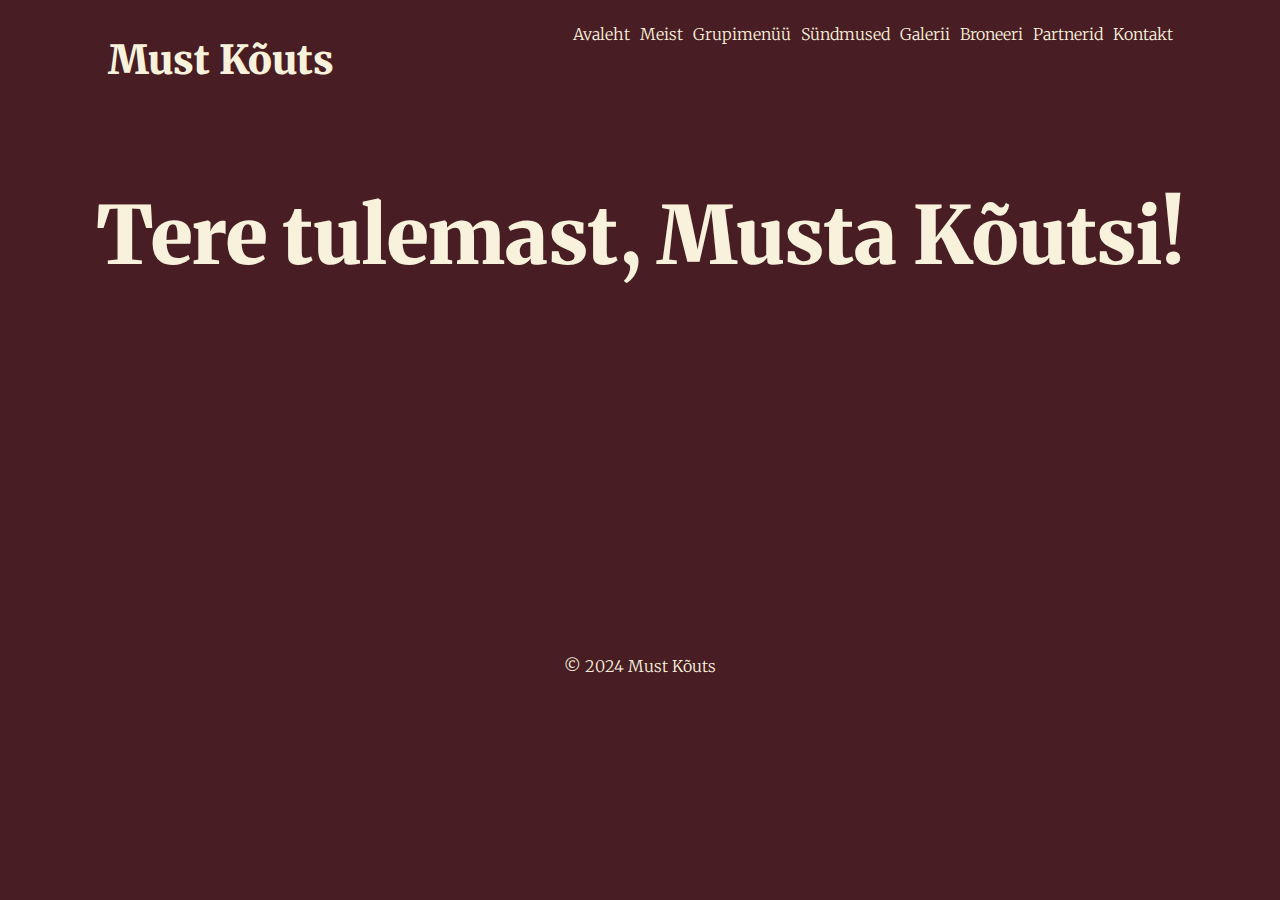
==== pages/index.html @ 2f2d77de "first commit" ====
<!DOCTYPE html>
<html lang="en">

<head>
    <meta charset="UTF-8">
    <meta name="viewport" content="width=device-width, initial-scale=1.0">
    <title>Document</title>
    <link rel="stylesheet" href="../styles/index.css"/>
</head>

<body>
    <div class="container">
        <div class="header-container">
            <h1>Must Kõuts</h1>
            <ul>
                <li><a href="#home">Avaleht</a></li>
                <li><a href="#about">Meist</a></li>
                <li><a href="#menu">Grupimenüü</a></li>
                <li><a href="#events">Sündmused</a></li>
                <li><a href="#gallery">Galerii</a></li>
                <li><a href="#reservation">Broneeri</a></li>
                <li><a href="#partners">Partnerid</a></li>
                <li><a href="#contact">Kontakt</a></li>
            </ul>
        </div>
        <section id="home">
            <div class="home-container">
                <h1>Tere tulemast, Musta Kõutsi!</h1>
                
            </div>
        </section>
        <section id="about">
            <div>

            </div>
        </section>
        <section id="menu">

        </section>
        <section id="events">

        </section>
        <section id="gallery">

        </section>
        <section id="reservation">

        </section>
        <section id="partners">

        </section>
        <section id="contact">

        </section>
        <footer>
            <p>© 2024 Must Kõuts</p>
        </footer>
    </div>
</body>

</html>
---- styles/index.css ----
@import url('https://fonts.googleapis.com/css2?family=Merriweather:ital,wght@0,300;0,400;0,700;0,900;1,300;1,400;1,700;1,900&display=swap');

body{
    background-color: #481D24;
    font-family: "Merriweather", serif;;
    font-weight: 300;
    color: #F8F2DC;
}

h1{
    font-size: 5em;
    font-weight: 900;
}

h2{
    font-size: 3em;
    font-weight: 900;
}

section{
    margin: 0 auto;
    max-width: 100%;
    padding: 20px;
}

a{
    color: #F8F2DC;
    text-decoration: none;
    transition: 0.2s;
}

footer{
    text-align: center;
    margin-top: auto;
}

a:hover{
    text-decoration: underline;
}

.header-container{
    display: flex;
    justify-content: space-around;
}

.header-container h1{
    font-size: 2.5em;
    font-weight: 900;
}

.header-container ul{
    display: flex;
    list-style-type: none;
    gap: 10px;
}


.home-container{
    display: flex;
    flex-direction: column;
    align-items: center;
}
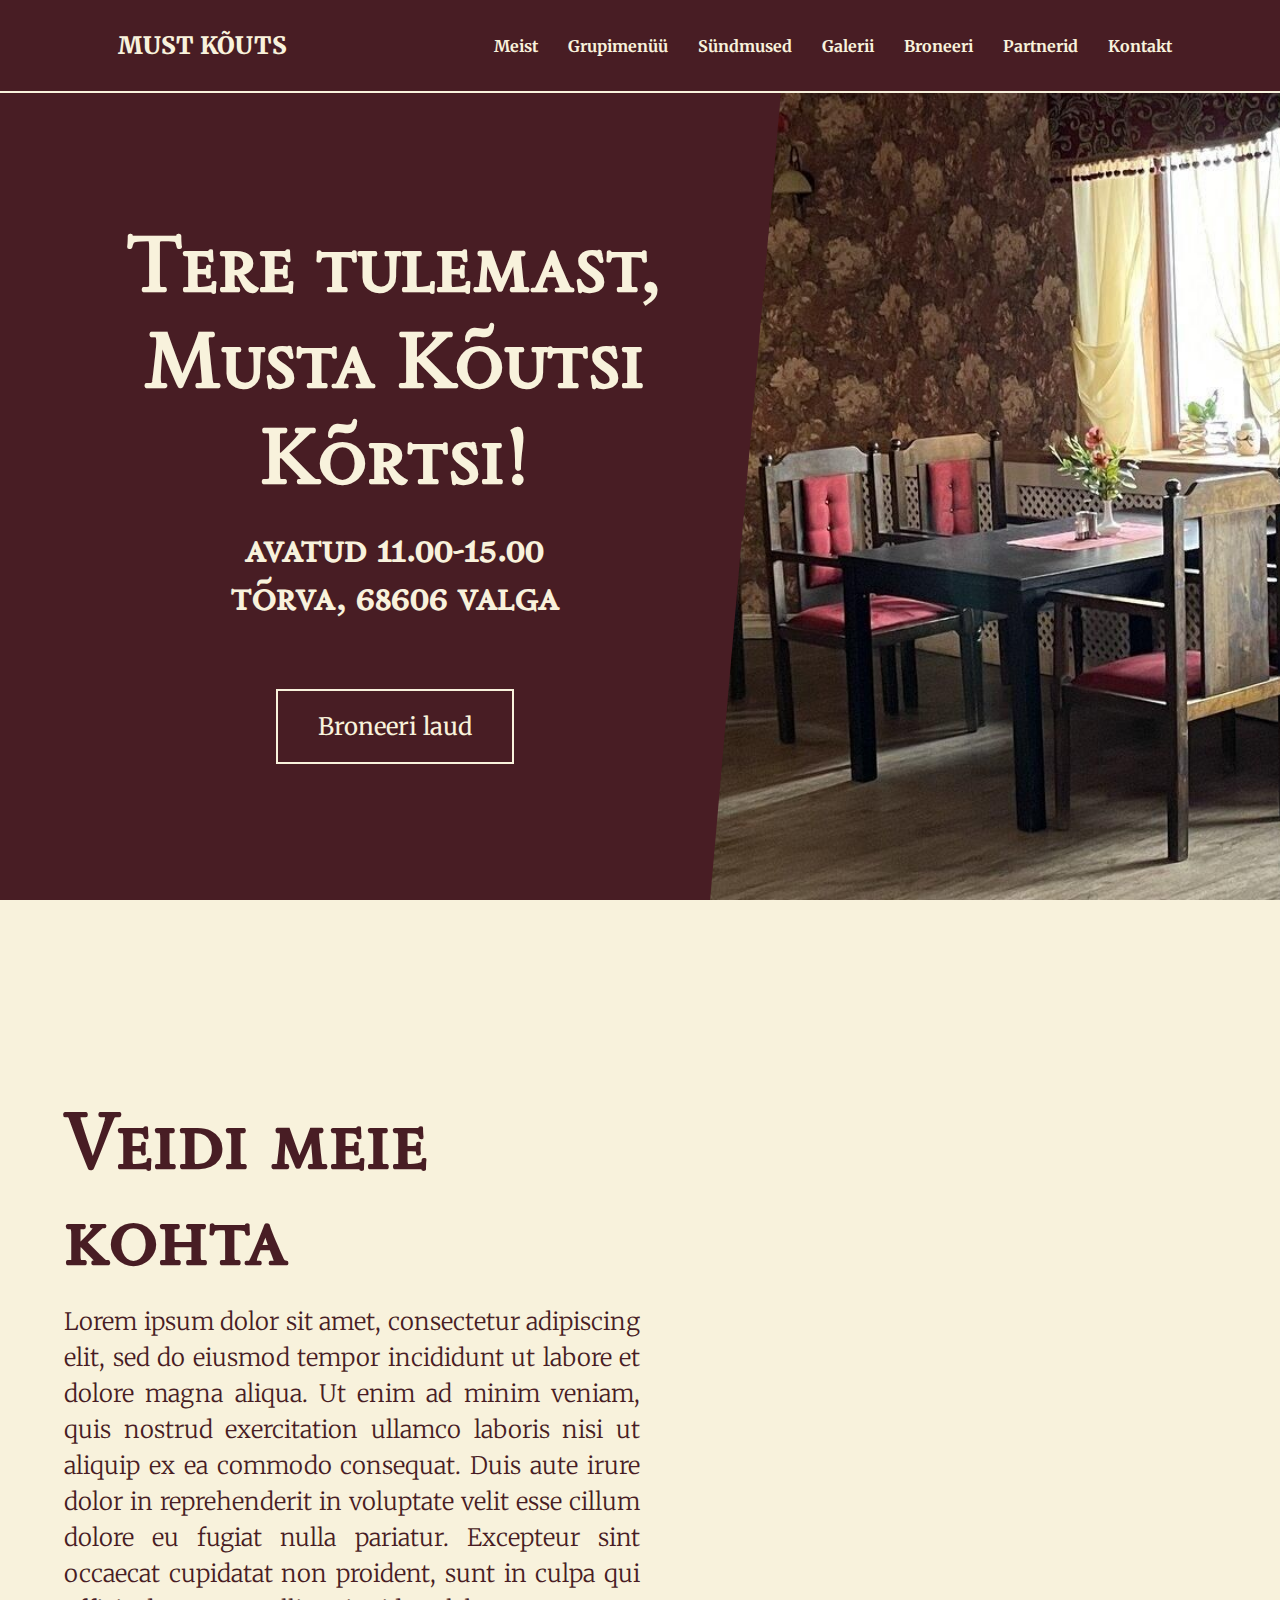
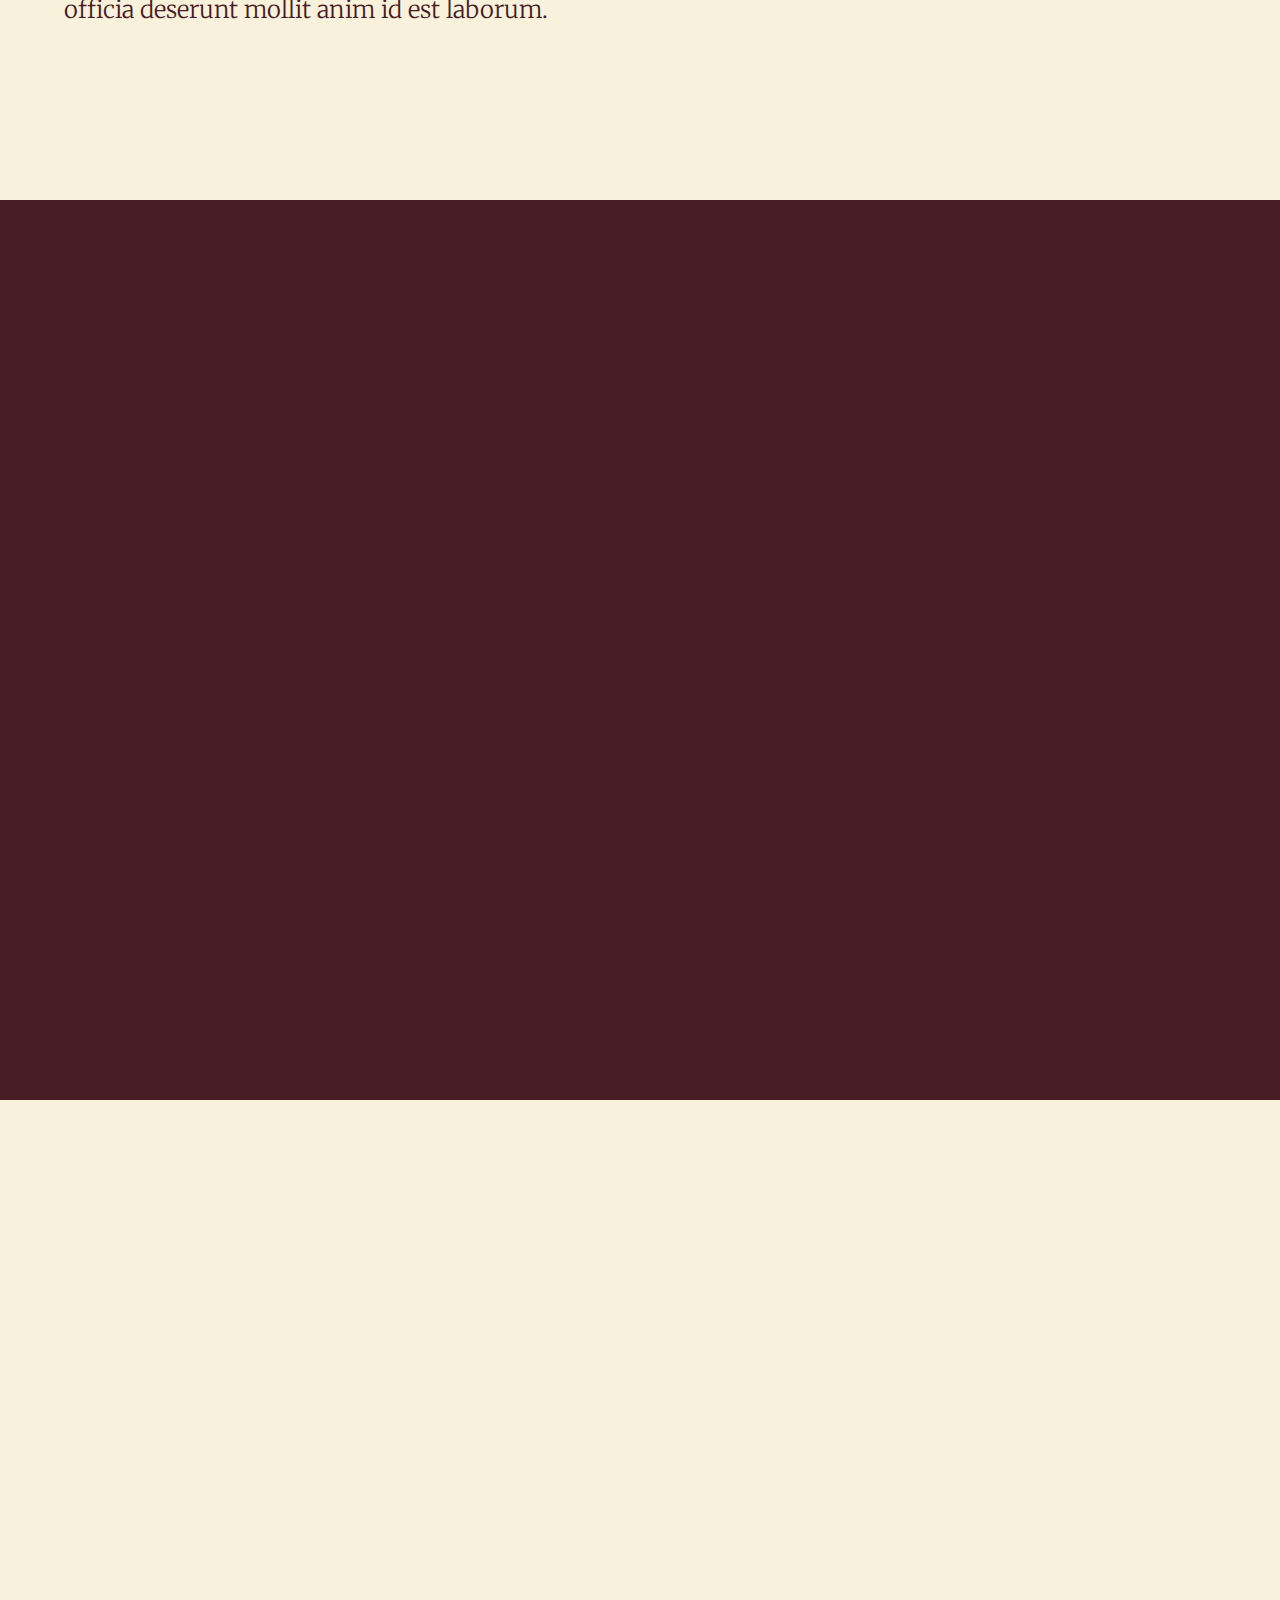
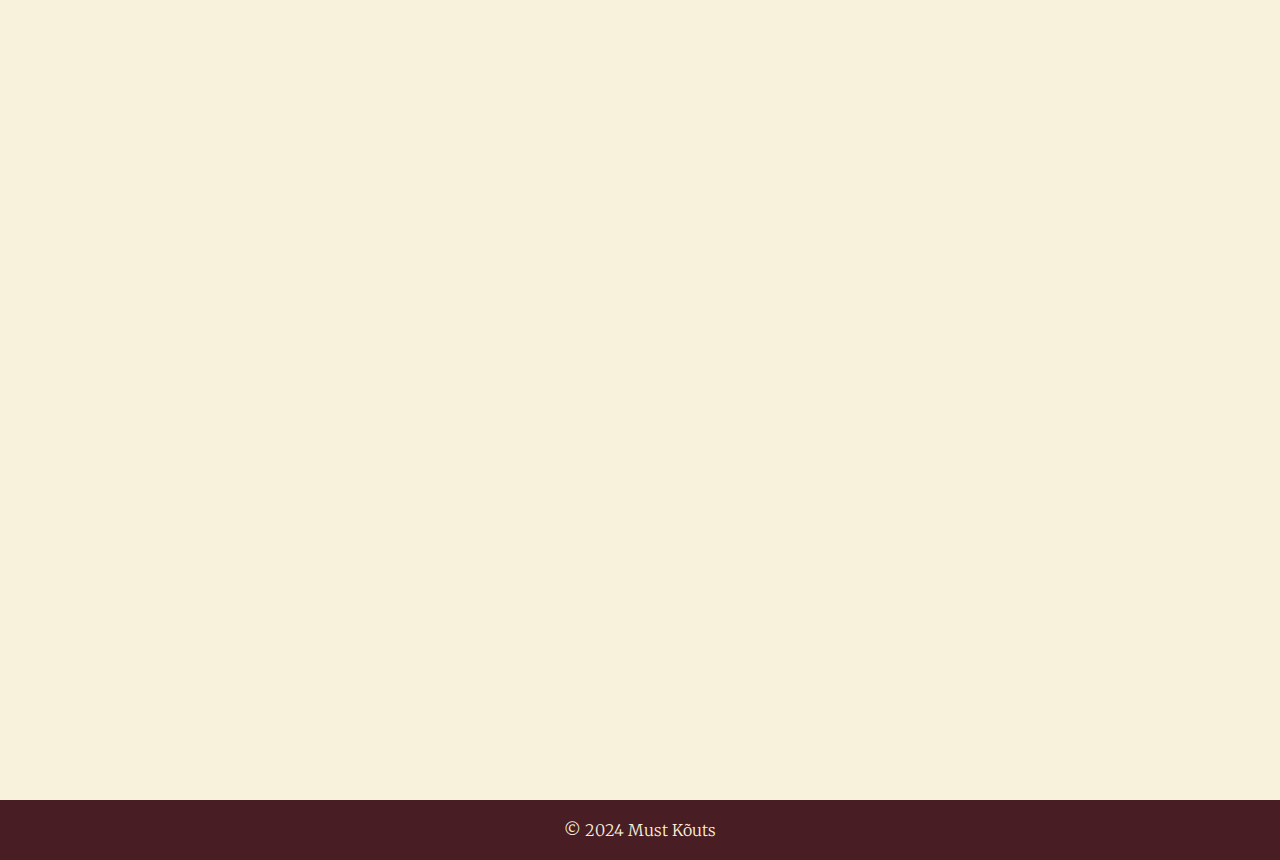
==== commit cd99b25d: "homepage and styling" ====
--- a/pages/index.html
+++ b/pages/index.html
@@ -11,46 +11,74 @@
 <body>
     <div class="container">
         <div class="header-container">
-            <h1>Must Kõuts</h1>
-            <ul>
-                <li><a href="#home">Avaleht</a></li>
-                <li><a href="#about">Meist</a></li>
-                <li><a href="#menu">Grupimenüü</a></li>
-                <li><a href="#events">Sündmused</a></li>
-                <li><a href="#gallery">Galerii</a></li>
-                <li><a href="#reservation">Broneeri</a></li>
-                <li><a href="#partners">Partnerid</a></li>
-                <li><a href="#contact">Kontakt</a></li>
-            </ul>
+            <h1>
+                <a href="#home">MUST KÕUTS</a>
+            </h1>
+            <div class="header-nav">
+                <a href="#about">Meist</a>
+                <a href="#menu">Grupimenüü</a>
+                <a href="#events">Sündmused</a>
+                <a href="#gallery">Galerii</a>
+                <a href="#reservation">Broneeri</a>
+                <a href="#partners">Partnerid</a>
+                <a href="#contact">Kontakt</a>
+            </div>
         </div>
         <section id="home">
             <div class="home-container">
-                <h1>Tere tulemast, Musta Kõutsi!</h1>
-                
+                <div class="welcome-text">
+                    <h1>Tere tulemast,</h1>
+                    <h1>Musta Kõutsi</h1>
+                    <h1>Kõrtsi!</h1>
+                    <div class="welcome-text-additional">
+                        <h3>avatud 11.00-15.00</h3>
+                        <h3>tõrva, 68606 valga</h3>
+                    </div>
+                    <div class="welcome-button">
+                        <button>
+                            <a href="#reservation">Broneeri laud</a>
+                        </button>
+                    </div>
+                </div>
             </div>
         </section>
         <section id="about">
-            <div>
+            <div class="about-container">
+                <h1>Veidi meie kohta</h1>
+                <div class="about-text"> 
+                    Lorem ipsum dolor sit amet, consectetur adipiscing elit, sed do eiusmod tempor incididunt ut labore et dolore magna aliqua. Ut enim ad minim veniam, quis nostrud exercitation ullamco laboris nisi ut aliquip ex ea commodo consequat. Duis aute irure dolor in reprehenderit in voluptate velit esse cillum dolore eu fugiat nulla pariatur. Excepteur sint occaecat cupidatat non proident, sunt in culpa qui officia deserunt mollit anim id est laborum.
+                </div>
+            </div>
+        </section>
+        <section id="menu">
+            <div class="menu-container">
 
             </div>
         </section>
-        <section id="menu">
+        <section id="events">
+            <div class="events-container">
 
-        </section>
-        <section id="events">
-
+            </div>
         </section>
         <section id="gallery">
+            <div class="gallery-container">
 
+            </div>
         </section>
         <section id="reservation">
+            <div class="reservation-container">
 
+            </div>
         </section>
         <section id="partners">
+            <div class="partners-container">
 
+            </div>
         </section>
         <section id="contact">
+            <div class="contact-container">
 
+            </div>
         </section>
         <footer>
             <p>© 2024 Must Kõuts</p>
--- a/styles/index.css
+++ b/styles/index.css
@@ -1,4 +1,16 @@
 @import url('https://fonts.googleapis.com/css2?family=Merriweather:ital,wght@0,300;0,400;0,700;0,900;1,300;1,400;1,700;1,900&display=swap');
+@import url('https://fonts.googleapis.com/css2?family=Sedan+SC&display=swap');
+
+html{
+    scroll-behavior: smooth;
+
+}
+
+*{
+    margin: 0;
+    padding: 0;
+    box-sizing: border-box;
+}
 
 body{
     background-color: #481D24;
@@ -10,53 +22,173 @@
 h1{
     font-size: 5em;
     font-weight: 900;
+    font-family: "Sedan SC", serif;
+}
+h2{
+    font-size: 3.5em;
+    font-weight: 900;
+    font-family: "Sedan SC", serif;
+}
+h3{
+    font-size: 2.5em;
+    font-weight: 900;
+    font-family: "Sedan SC", serif;
 }
 
-h2{
-    font-size: 3em;
-    font-weight: 900;
+
+section{
+    margin: 0;
+    max-width: 100%;
+    min-height: 100vh;
+    /* border: 2px solid #F8F2DC; */
 }
 
-section{
-    margin: 0 auto;
-    max-width: 100%;
-    padding: 20px;
+section:nth-child(odd){
+    background-color: #F8F2DC;
+    color: #481D24;
 }
 
 a{
     color: #F8F2DC;
     text-decoration: none;
+    font-family: "Merriweather", serif;
     transition: 0.2s;
-}
-
-footer{
-    text-align: center;
-    margin-top: auto;
 }
 
 a:hover{
     text-decoration: underline;
 }
 
+footer{
+    text-align: center;
+    margin-top: auto;
+    padding: 20px;
+}
+
 .header-container{
+    position: absolute;
     display: flex;
+    width: 100%;
+    padding: 10px;
+    background-color: #481D24;
     justify-content: space-around;
+    border-bottom: 2px solid #F8F2DC;
+    z-index: 101;
 }
 
 .header-container h1{
-    font-size: 2.5em;
+    font-size: 1.5em;
     font-weight: 900;
+    text-decoration: none;
+    padding: 20px;
 }
-
-.header-container ul{
+.header-container h1 a{
+    color: #F8F2DC;
+    text-decoration: none;
+}
+.header-nav{
     display: flex;
-    list-style-type: none;
     gap: 10px;
+    align-items: center;
+}
+.header-nav a{
+    font-size: 1em;
+    font-weight: 700;
+    padding: 10px;
 }
 
 
+section [id="home"]{
+    display: flex;
+    justify-content: center;
+    align-items: center;
+    height: 100vh;
+
+}
 .home-container{
     display: flex;
+    align-items: center;
+    gap: 20px;
+    height: 100vh;
+    background-image: url(/img/mustkõuts-suursaal-visittorva.jpg);
+    background-size: cover;
+}
+
+.welcome-text{
+    display: flex;
     flex-direction: column;
-    align-items: center;
-}+    justify-content: center;
+    padding: 25% 10% 15% 10%;
+    height: inherit;
+    background-color: #481D24;
+    clip-path: polygon(100% 0%, 0% 0%, 0% 100%, 90% 100%);
+    max-width: 70%;
+}
+.welcome-text h1{
+    margin: 0;
+    text-align: center;
+}
+.welcome-text h3{
+    margin: 0;
+    text-align: center;
+    color: #F8F2DC;
+}
+.welcome-text-additional{
+    display: flex;
+    flex-direction: column;
+    justify-content: center;
+    padding: 20px 0px;
+}
+.welcome-button{
+    display: flex;
+    justify-content: center;
+    padding: 50px 0px;
+}
+.welcome-button button{
+    background-color: #481D24;
+    color: #F8F2DC;
+    border: 2px solid #F8F2DC;
+    font-size: 1.5em;
+    padding: 20px 40px;
+    transition: 0.2s;
+}
+.welcome-button button > a{
+    color: #F8F2DC;
+    text-decoration: none;
+}
+.welcome-button button:hover{
+    background-color: #F8F2DC;
+    transform: translate(0px, -3px);
+    cursor: pointer;
+    box-shadow: 0px 5px 10px rgba(0, 0, 0, 0.2);
+}
+.welcome-button button:hover > a{
+    color: #481D24;
+    text-decoration: none;
+}
+
+
+
+
+.about-container{
+    display: flex;
+    flex-direction: column;
+    justify-content: center;
+    padding: 5%;
+    height: 100vh;
+    background-color: #F8F2DC;
+}
+
+.about-container h1{
+    padding: 20px 0px;
+    width: 50%;
+}
+
+.about-text{ 
+    display: flex;
+    flex-direction: column;
+    text-align: justify;
+    width: 50%;
+    font-size: 1.5em;
+    line-height: 1.5em;
+}
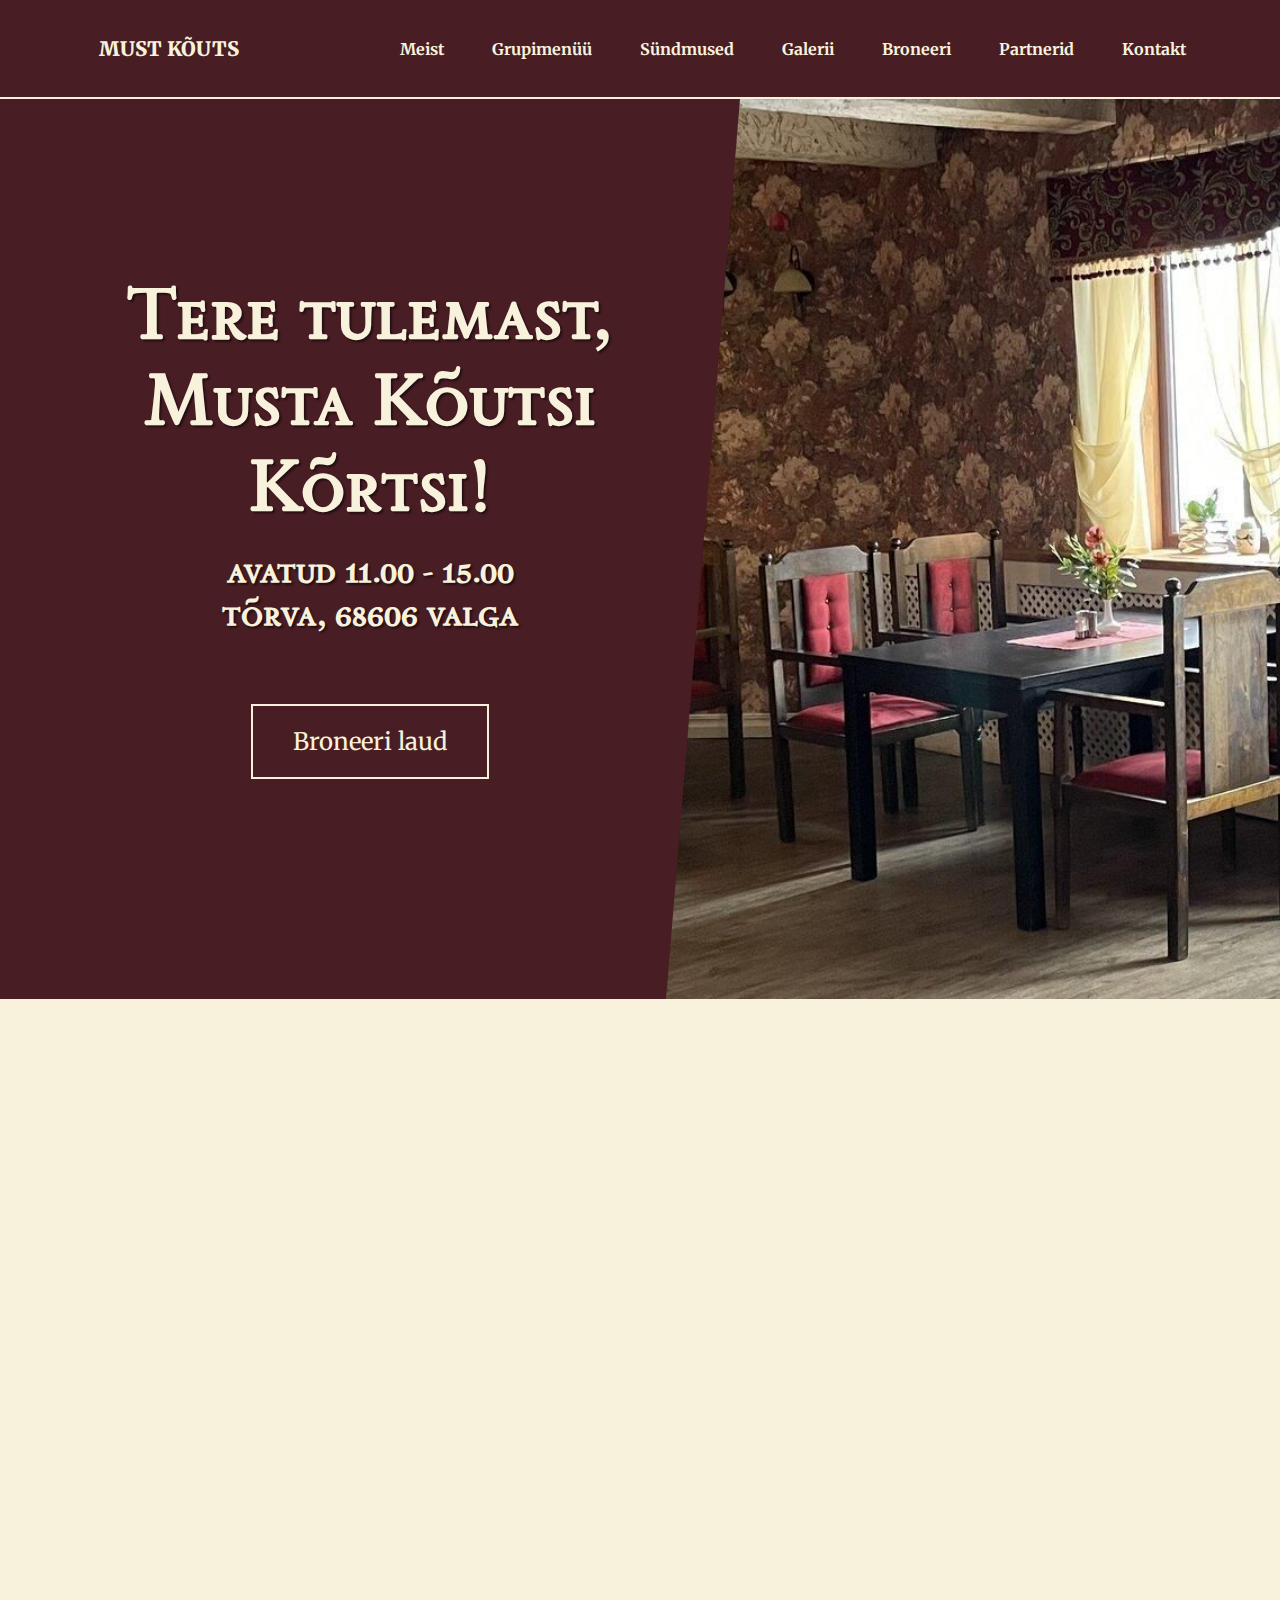
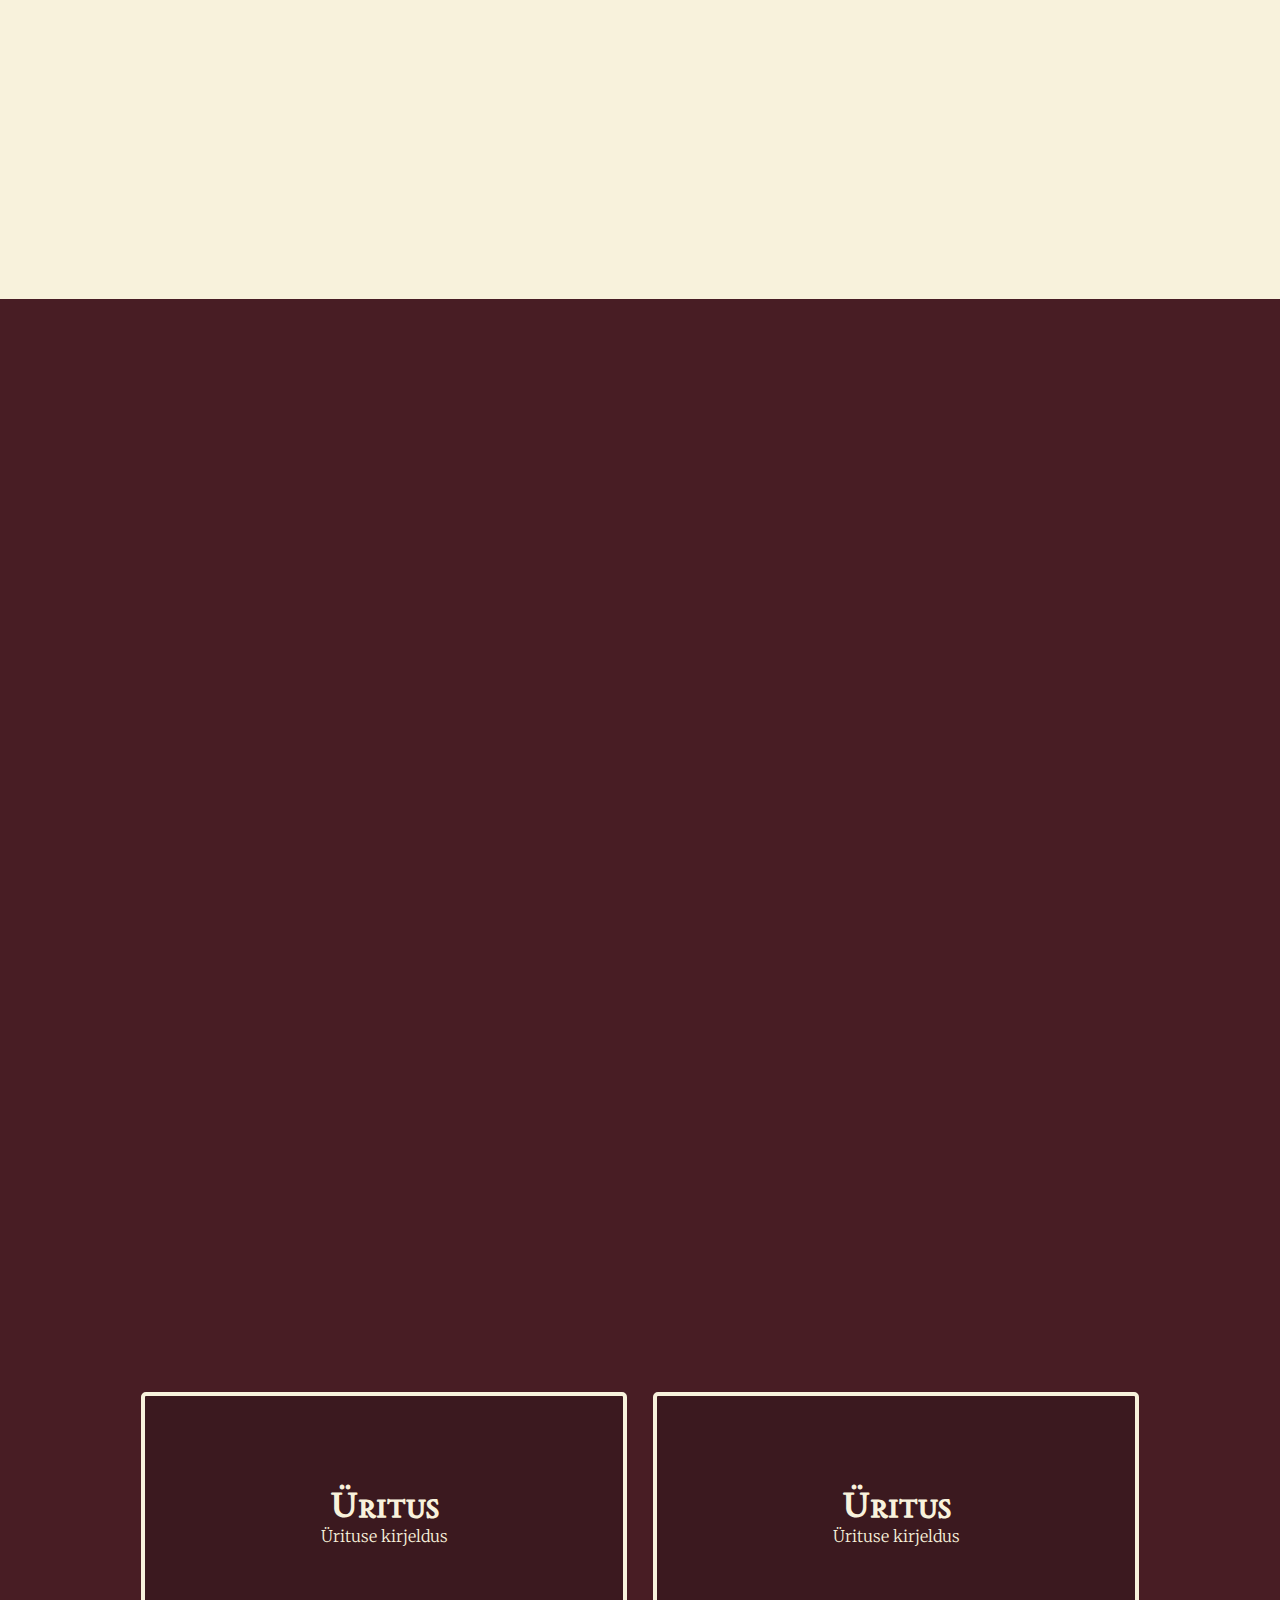
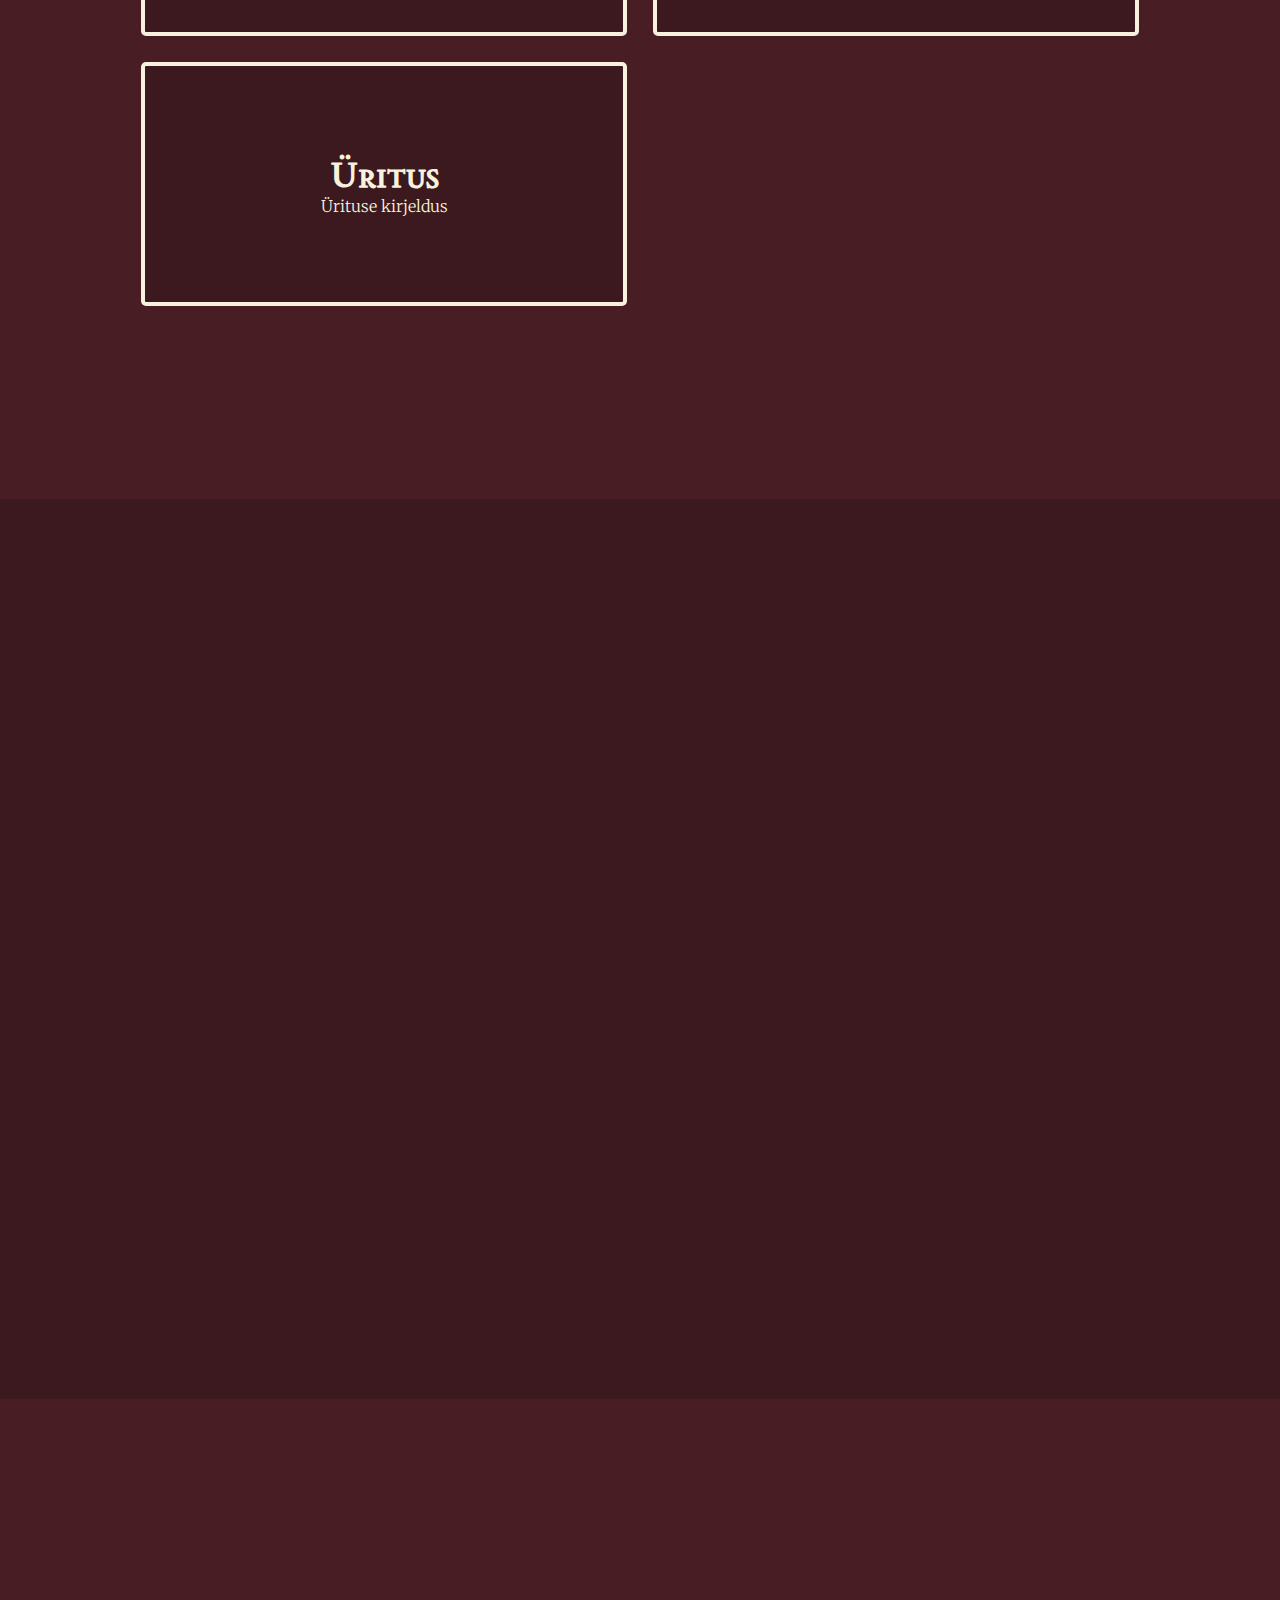
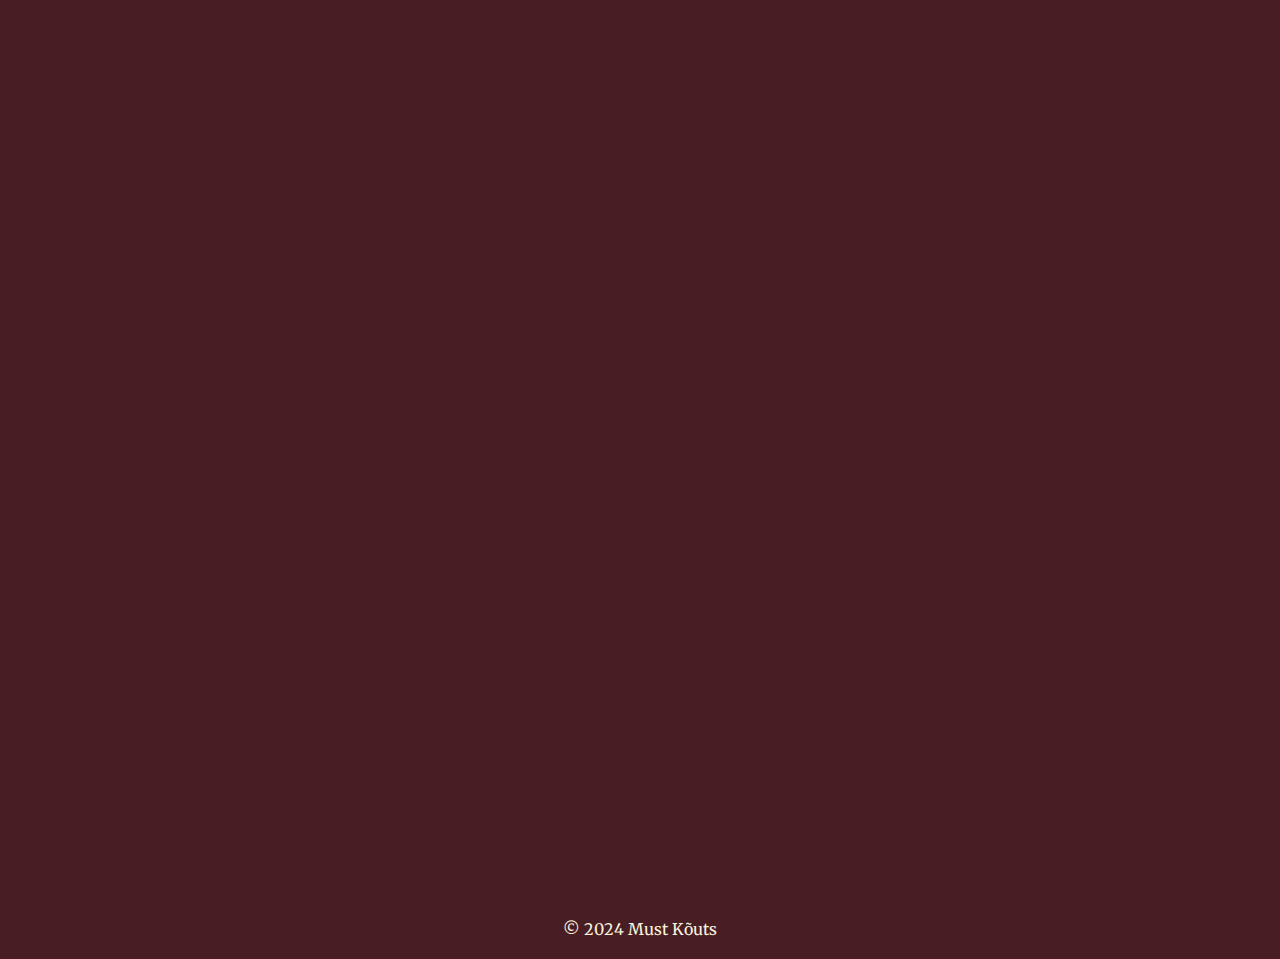
==== commit 787e7800: "Some sections added but stil need scaling" ====
--- a/pages/index.html
+++ b/pages/index.html
@@ -10,7 +10,7 @@
 
 <body>
     <div class="container">
-        <div class="header-container">
+        <div class="header-container" id="Header">
             <h1>
                 <a href="#home">MUST KÕUTS</a>
             </h1>
@@ -27,11 +27,11 @@
         <section id="home">
             <div class="home-container">
                 <div class="welcome-text">
-                    <h1>Tere tulemast,</h1>
-                    <h1>Musta Kõutsi</h1>
-                    <h1>Kõrtsi!</h1>
-                    <div class="welcome-text-additional">
-                        <h3>avatud 11.00-15.00</h3>
+                    <h1 class="hidden">Tere tulemast,</h1>
+                    <h1 class="hidden">Musta Kõutsi</h1>
+                    <h1 class="hidden">Kõrtsi!</h1>
+                    <div class="welcome-text-additional hidden">
+                        <h3>avatud 11.00 - 15.00</h3>
                         <h3>tõrva, 68606 valga</h3>
                     </div>
                     <div class="welcome-button">
@@ -44,33 +44,88 @@
         </section>
         <section id="about">
             <div class="about-container">
-                <h1>Veidi meie kohta</h1>
-                <div class="about-text"> 
-                    Lorem ipsum dolor sit amet, consectetur adipiscing elit, sed do eiusmod tempor incididunt ut labore et dolore magna aliqua. Ut enim ad minim veniam, quis nostrud exercitation ullamco laboris nisi ut aliquip ex ea commodo consequat. Duis aute irure dolor in reprehenderit in voluptate velit esse cillum dolore eu fugiat nulla pariatur. Excepteur sint occaecat cupidatat non proident, sunt in culpa qui officia deserunt mollit anim id est laborum.
+                <div class="about-content">
+                    <h1 class="hidden">Veidi meie kohta</h1>
+                    <div class="about-text hidden"> 
+                        Lorem ipsum dolor sit amet, consectetur adipiscing elit, sed do eiusmod tempor incididunt ut labore et dolore magna aliqua. Ut enim ad minim veniam, quis nostrud exercitation ullamco laboris nisi ut aliquip ex ea commodo consequat. Duis aute irure dolor in reprehenderit in voluptate velit esse cillum dolore eu fugiat nulla pariatur. Excepteur sint occaecat cupidatat non proident, sunt in culpa qui officia deserunt mollit anim id est laborum.
+                    </div>
                 </div>
             </div>
         </section>
-        <section id="menu">
+        <section id="menu" class="hidden">
             <div class="menu-container">
-
+                <div class="menu-content">
+                    <div class="menu-header">
+                        <h1>Grupimenüü</h1>
+                    </div>
+                    <div class="menu hidden">
+                        <div class="menu-item">
+                            <h3>Supid</h3>
+                            <b>1. Borš</b>
+                            <b>2. Seljanka</b>
+                            <b>3. Kana-nuudlisupp</b>
+                        </div>
+                        <div class="menu-item">
+                            <h3>Põhiroad</h3>
+                            <b>1. Kanafilee</b>
+                            <b>2. Seapraad</b>
+                            <b>3. Kalafilee</b>
+                        </div>
+                        <div class="menu-item">
+                            <h3>Magustoidud</h3>
+                            <b>1. Pannkoogid</b>
+                            <b>2. Kama</b>
+                            <b>3. Kook</b>
+                        </div>
+                    </div>
+                </div>
             </div>
         </section>
         <section id="events">
             <div class="events-container">
-
+                <div class="events">
+                    <div class="event">
+                        <img width="300">
+                        <h3>Üritus</h3>
+                        <p>Ürituse kirjeldus</p>
+                    </div>
+                    <div class="event">
+                        <img width="300">
+                        <h3>Üritus</h3>
+                        <p>Ürituse kirjeldus</p>
+                    </div>
+                    <div class="event">
+                        <img width="300">
+                        <h3>Üritus</h3>
+                        <p>Ürituse kirjeldus</p>
+                    </div>
+                </div>
             </div>
         </section>
         <section id="gallery">
             <div class="gallery-container">
-
+                <div class="images hidden">
+                    <div class="image">
+                        <img src="/img/mustkõuts-visittorva-visitestonia.jpg">
+                    </div>
+                    <div class="image">
+                        <img src="/img/mustkõuts-suursaal-visittorva.jpg">
+                    </div>
+                    <div class="image">
+                        <img src="/img/mustakõutsi-visittorva-visitestonia.jpg">
+                    </div>
+                    <div class="image">
+                        <img src="/img/mustk-visittorva-visitviljandi2.jpg">
+                    </div>
+                </div>
             </div>
         </section>
-        <section id="reservation">
+        <section id="reservation" class="hidden">
             <div class="reservation-container">
 
             </div>
         </section>
-        <section id="partners">
+        <section id="partners" class="hidden">
             <div class="partners-container">
 
             </div>
@@ -81,9 +136,61 @@
             </div>
         </section>
         <footer>
-            <p>© 2024 Must Kõuts</p>
+            <b>© 2024 Must Kõuts</b>
         </footer>
     </div>
 </body>
 
+
+<script>
+    //image carousel using the background image of the container
+    let imageIndex = 0;
+    const images = [
+        "/img/mustkõuts-visittorva-visitestonia.jpg",
+        "/img/mustkõuts-suursaal-visittorva.jpg",
+        "/img/mustakõutsi-visittorva-visitestonia.jpg",
+        "/img/mustk-visittorva-visitviljandi2.jpg",
+        "/img/mustkõuts-terrass-visittorva.jpg",
+        "/img/mustkõuts-visittorva1.jpg",
+        "/img/puhkenurk-mustkõuts-tõrva.jpg"
+    ];
+    const imageContainer = document.querySelector(".home-container");
+    setInterval(() => {
+        imageContainer.style.backgroundImage = `url(${images[imageIndex]})`;
+        imageIndex++;
+        if (imageIndex >= images.length) {
+            imageIndex = 0;
+        }
+    }, 5000);
+
+
+    const observer = new IntersectionObserver((entries) => {
+        entries.forEach((entry) => {
+            console.log(entry);
+            if(entry.isIntersecting) {
+                entry.target.classList.add('show')
+            }
+        })
+    })
+
+    const hiddenElements = document.querySelectorAll('.hidden');
+    hiddenElements.forEach((element) => {
+        observer.observe(element);
+    })
+    
+
+    var header = document.getElementById("Header")
+    var sticky = header.offsetTop
+    
+
+    const stickyHeader = () => {
+        if (window.pageYOffset  > sticky) {
+            header.classList.add("sticky")
+        } else {
+            header.classList.remove("sticky")
+        }
+    }
+
+    window.onscroll = () => stickyHeader()
+</script>
 </html>--- a/styles/index.css
+++ b/styles/index.css
@@ -3,7 +3,7 @@
 
 html{
     scroll-behavior: smooth;
-
+    width: 100%;
 }
 
 *{
@@ -17,20 +17,24 @@
     font-family: "Merriweather", serif;;
     font-weight: 300;
     color: #F8F2DC;
+    display: flex;
+    flex-direction: column;
+    margin: auto;
+    min-height: 100vh;
 }
 
 h1{
-    font-size: 5em;
+    font-size: 72px;
     font-weight: 900;
     font-family: "Sedan SC", serif;
 }
 h2{
-    font-size: 3.5em;
+    font-size: 48px;
     font-weight: 900;
     font-family: "Sedan SC", serif;
 }
 h3{
-    font-size: 2.5em;
+    font-size: 36px;
     font-weight: 900;
     font-family: "Sedan SC", serif;
 }
@@ -38,14 +42,8 @@
 
 section{
     margin: 0;
-    max-width: 100%;
+    width: 100%;
     min-height: 100vh;
-    /* border: 2px solid #F8F2DC; */
-}
-
-section:nth-child(odd){
-    background-color: #F8F2DC;
-    color: #481D24;
 }
 
 a{
@@ -65,22 +63,34 @@
     padding: 20px;
 }
 
+@media screen and (max-width: 1024px){
+    h1{
+        font-size: 4em;
+    }
+    h2{
+        font-size: 3em;
+    }
+    h3{
+        font-size: 2em;
+    }
+    
+}
+
 .header-container{
-    position: absolute;
     display: flex;
     width: 100%;
-    padding: 10px;
+    padding: 1em;
     background-color: #481D24;
     justify-content: space-around;
     border-bottom: 2px solid #F8F2DC;
-    z-index: 101;
+    z-index: 1000;
 }
 
 .header-container h1{
-    font-size: 1.5em;
+    font-size: 1.25em;
     font-weight: 900;
     text-decoration: none;
-    padding: 20px;
+    padding: 1em;
 }
 .header-container h1 a{
     color: #F8F2DC;
@@ -88,41 +98,66 @@
 }
 .header-nav{
     display: flex;
-    gap: 10px;
+    gap: 1em;
     align-items: center;
 }
 .header-nav a{
     font-size: 1em;
     font-weight: 700;
-    padding: 10px;
-}
-
-
-section [id="home"]{
-    display: flex;
-    justify-content: center;
-    align-items: center;
-    height: 100vh;
-
-}
+    padding: 1em;
+    border-radius: 5px;
+}
+.header-nav a:hover{
+    background-color: #F8F2DC;
+    color: #481D24;
+    border-radius: 5px;
+    text-decoration: none;
+}
+
+@media (max-width: 600px) {
+    .header-container {
+        flex-direction: column;
+    }
+    .header-nav {
+        justify-content: center;
+        flex-direction: column;
+        display: none;
+    }
+}
+
 .home-container{
     display: flex;
     align-items: center;
-    gap: 20px;
     height: 100vh;
     background-image: url(/img/mustkõuts-suursaal-visittorva.jpg);
     background-size: cover;
+    transition: background-image 0.5s;
 }
 
 .welcome-text{
     display: flex;
     flex-direction: column;
     justify-content: center;
-    padding: 25% 10% 15% 10%;
+    padding: 10%;
     height: inherit;
     background-color: #481D24;
     clip-path: polygon(100% 0%, 0% 0%, 0% 100%, 90% 100%);
     max-width: 70%;
+    text-shadow: 2px 2px 2px rgba(0, 0, 0, 0.5);
+}
+
+@media screen and (max-width: 1024px){
+    .home-container{
+        flex-direction: column;
+    }
+    .welcome-text{
+        clip-path: none;
+        padding: 5em 2em;
+        background-color: #481D24;
+        max-width: 100%;
+        width: 100%;
+    }
+    
 }
 .welcome-text h1{
     margin: 0;
@@ -172,23 +207,182 @@
 
 .about-container{
     display: flex;
-    flex-direction: column;
-    justify-content: center;
-    padding: 5%;
+    justify-content: center;
     height: 100vh;
     background-color: #F8F2DC;
+    color: #481D24;
 }
 
 .about-container h1{
-    padding: 20px 0px;
+    padding: 1em 0em;
     width: 50%;
 }
 
+.about-content{
+    display: flex;
+    flex-direction: column;
+    justify-content: center;
+    width: 80%;
+}
 .about-text{ 
     display: flex;
     flex-direction: column;
     text-align: justify;
+    font-weight: 700;
     width: 50%;
     font-size: 1.5em;
     line-height: 1.5em;
 }
+
+@media screen and (max-width: 1024px){
+    .about-container h2{
+        width: 100%;
+    }
+    .about-text{
+        font-size: 1em;
+        width: 90%;
+    }
+}
+
+.menu-container{
+    display: flex;
+    justify-content: center;
+    height: 100vh;
+}
+
+.menu-header{
+    display: flex;
+    justify-content: center;
+    align-items: center;
+    height: 20%;
+    width: 50%;
+}
+
+.menu-content{
+    display: flex;
+    justify-content: center;
+    align-items: center;
+    width: 80%;
+}
+
+.menu{
+    display: flex;
+    flex-direction: column;
+    background-color: #F8F2DC;
+    border-radius: 20px;
+    color:#481D24;
+    padding: 2.5%;
+    width: 50%;
+    box-shadow: 0px 0px 5px black;
+}
+
+.menu-item{
+    display: flex;
+    flex-direction: column;
+    justify-content: center;
+}
+
+.menu h3{
+    padding: 20px 0px;
+    text-align: center;
+}
+
+.menu b{
+    padding: 10px 0px;
+    text-align: center;
+}
+
+@media screen and (max-width: 1024px){
+    .menu-content{
+        flex-direction: column;
+    }
+    .menu{
+        width: 90%;
+    }
+}
+
+
+.events-container{
+    display: flex;
+    justify-content: center;
+    align-items: center;
+    height: 100vh;
+}
+.events{
+    display: grid;
+    grid-template-columns: repeat(2, minmax(300px, 1fr));
+    height: 60vh;
+    width: 80%;
+}
+.event{
+    display: flex;
+    flex-direction: column;
+    justify-content: center;
+    align-items: center;
+    margin: 2.5%;
+    padding: 2.5%;
+    border: 4px solid #F8F2DC;
+    background-color: #3b191f;
+    border-radius: 5px;
+}
+
+@media screen and (max-width: 1024px){
+    .events-container{
+        grid-template-columns: repeat(1, minmax(300px, 1fr));
+    }
+}
+
+
+
+.gallery-container{
+    display: flex;
+    justify-content: center;
+    height: 100vh;
+    background-color: #3b191f;
+    color: #481D24;
+}
+.images{
+    display: grid;
+    justify-content: center;
+    grid-template-columns: repeat(3, 1fr);
+    grid-template-rows: repeat(3, 1fr);
+    gap: 1%;
+}   
+.image{
+    display: flex;
+    justify-content: center;
+    align-items: center;
+    transition: all 1s;
+}
+.image img{
+    width: 600px;
+}
+
+@media screen and (max-width: 1024px){
+    .images{
+        grid-template-columns: repeat(1, 1fr);
+    }
+    .image img{
+        width: 100%;
+    }
+    
+}
+
+.hidden{
+    transform: translateX(-50%);
+    opacity: 0;
+    transition: all 1s;
+}
+
+.show{
+    transform: translateX(0%);
+    opacity: 1;
+    transition: all 1s;
+}
+
+.sticky{
+    position: fixed;
+    top: 0;
+    width: 100%;
+    box-shadow: 0px 0px 5px grey;
+}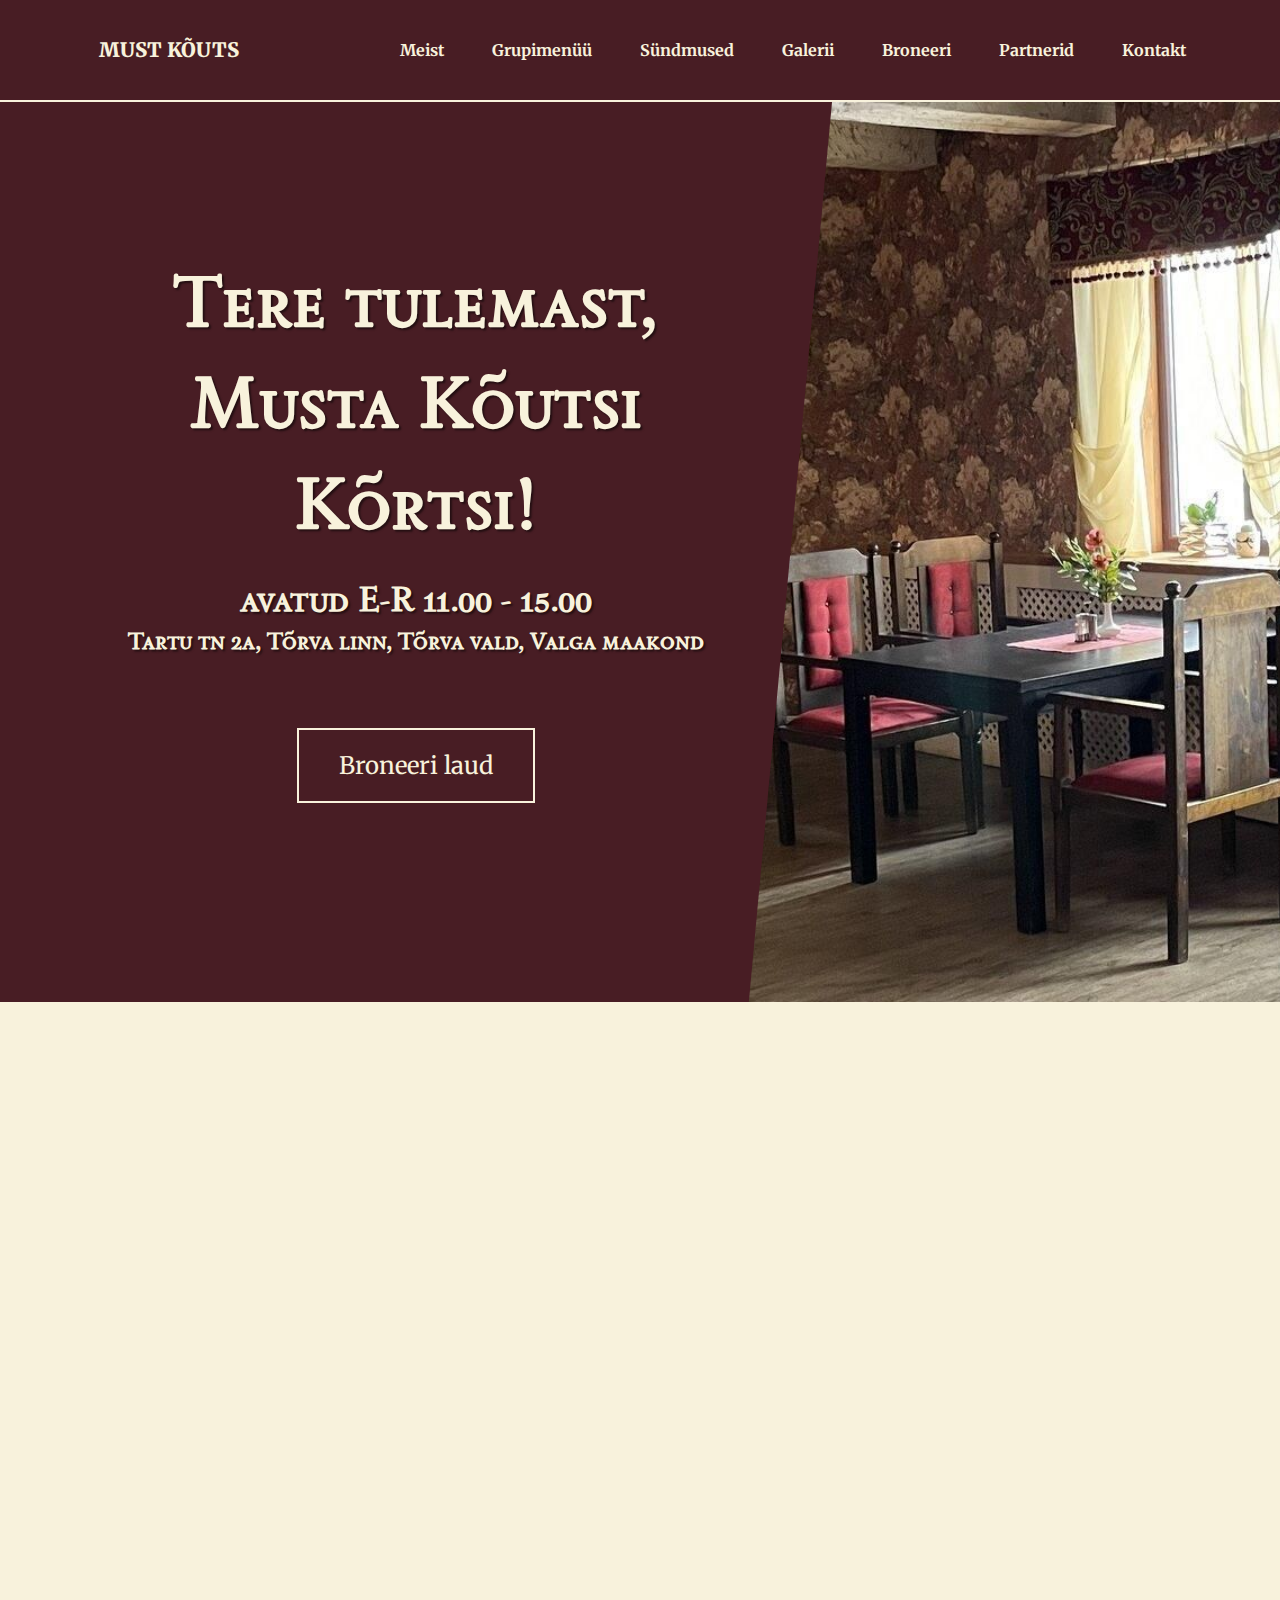
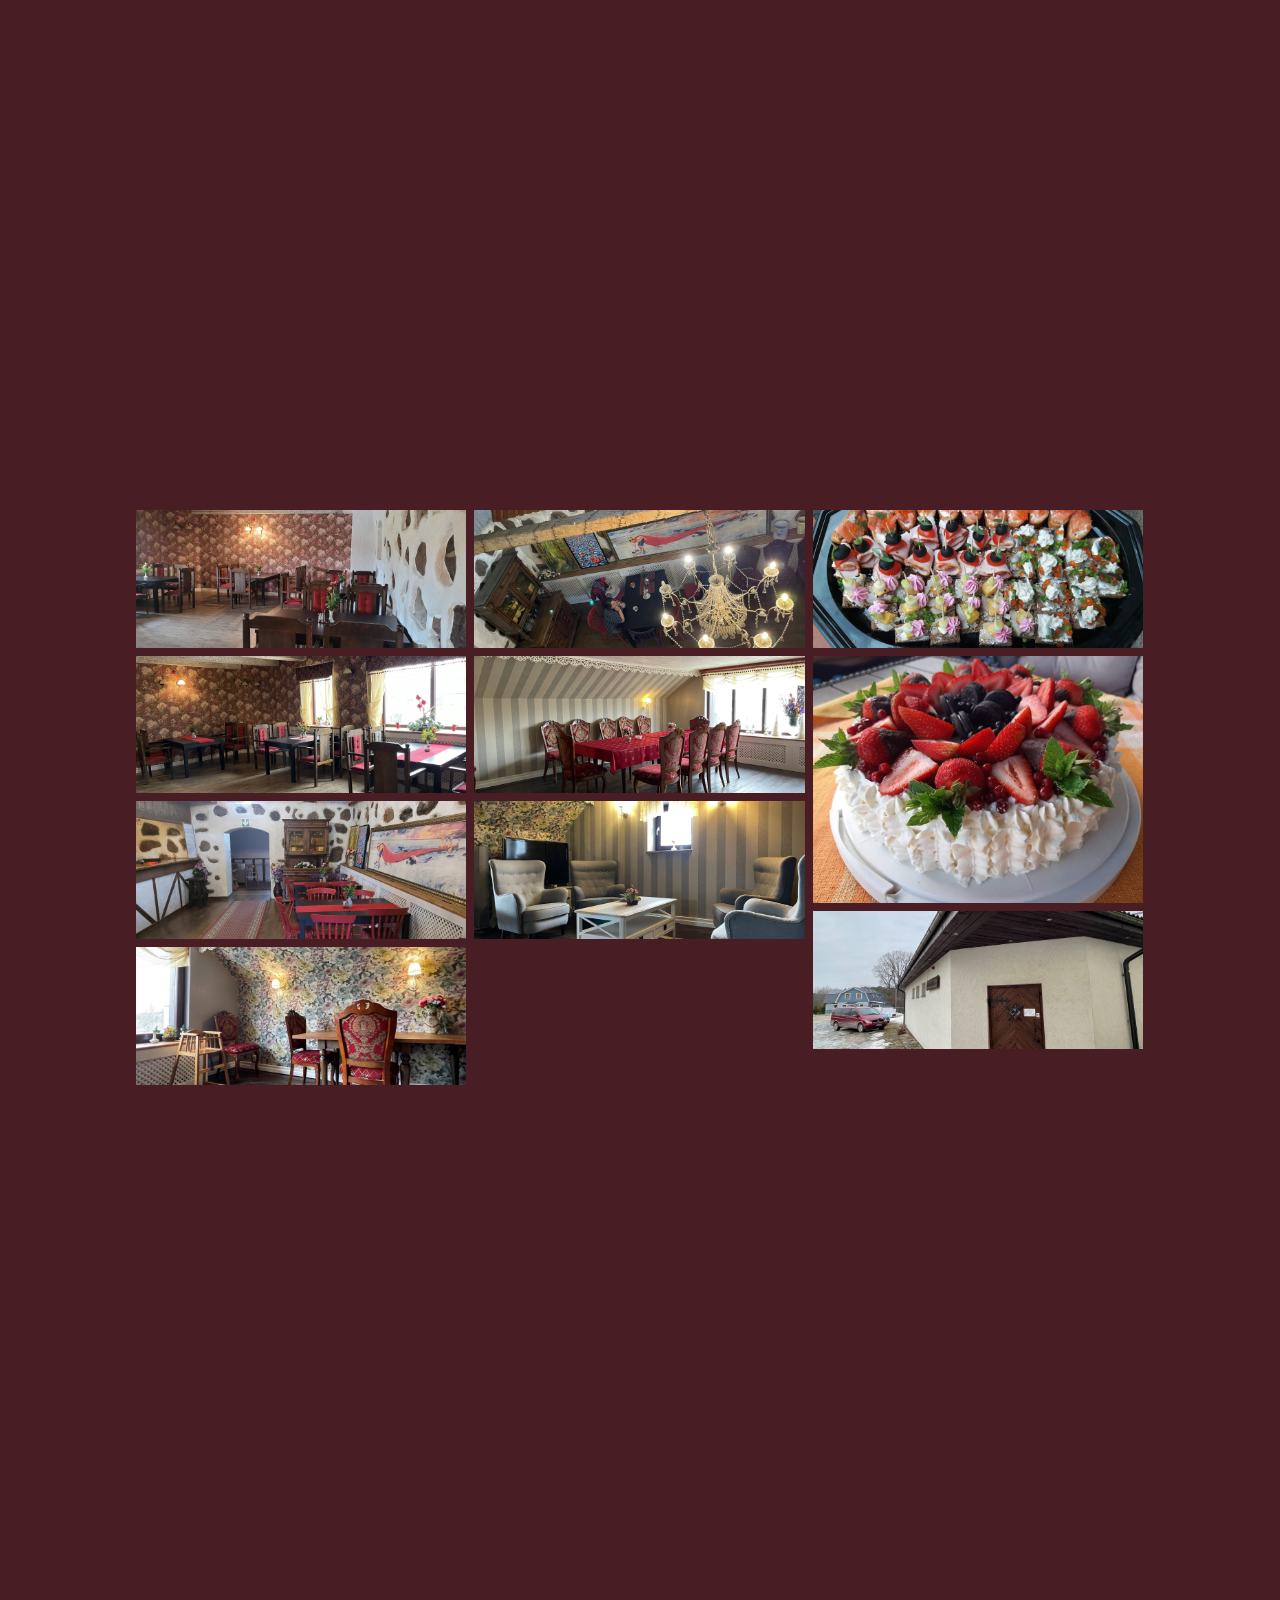
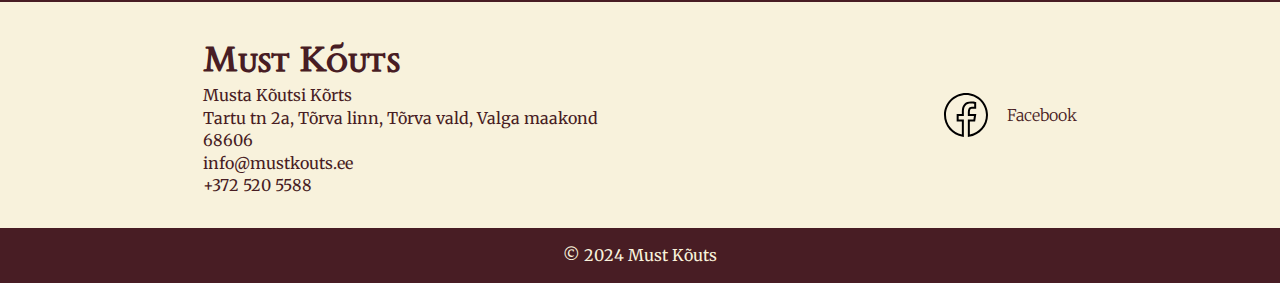
==== commit ef3bc206: "A little further" ====
--- a/pages/index.html
+++ b/pages/index.html
@@ -8,13 +8,17 @@
     <link rel="stylesheet" href="../styles/index.css"/>
 </head>
 
+
+<link rel="stylesheet" href="https://cdnjs.cloudflare.com/ajax/libs/font-awesome/4.7.0/css/font-awesome.min.css">
+
+
 <body>
     <div class="container">
         <div class="header-container" id="Header">
             <h1>
                 <a href="#home">MUST KÕUTS</a>
             </h1>
-            <div class="header-nav">
+            <div class="header-nav" id="headerNav">
                 <a href="#about">Meist</a>
                 <a href="#menu">Grupimenüü</a>
                 <a href="#events">Sündmused</a>
@@ -22,6 +26,9 @@
                 <a href="#reservation">Broneeri</a>
                 <a href="#partners">Partnerid</a>
                 <a href="#contact">Kontakt</a>
+                <a href="javascript:void(0);" class="icon" onclick="myFunction()">
+                    <i class="fa fa-bars"></i>
+                </a>
             </div>
         </div>
         <section id="home">
@@ -31,8 +38,8 @@
                     <h1 class="hidden">Musta Kõutsi</h1>
                     <h1 class="hidden">Kõrtsi!</h1>
                     <div class="welcome-text-additional hidden">
-                        <h3>avatud 11.00 - 15.00</h3>
-                        <h3>tõrva, 68606 valga</h3>
+                        <h3>avatud E-R 11.00 - 15.00</h3>
+                        <h4>Tartu tn 2a, Tõrva linn, Tõrva vald, Valga maakond</h4>
                     </div>
                     <div class="welcome-button">
                         <button>
@@ -83,7 +90,7 @@
         </section>
         <section id="events">
             <div class="events-container">
-                <div class="events">
+                <div class="events hidden">
                     <div class="event">
                         <img width="300">
                         <h3>Üritus</h3>
@@ -104,39 +111,72 @@
         </section>
         <section id="gallery">
             <div class="gallery-container">
-                <div class="images hidden">
-                    <div class="image">
-                        <img src="/img/mustkõuts-visittorva-visitestonia.jpg">
-                    </div>
-                    <div class="image">
-                        <img src="/img/mustkõuts-suursaal-visittorva.jpg">
-                    </div>
-                    <div class="image">
-                        <img src="/img/mustakõutsi-visittorva-visitestonia.jpg">
-                    </div>
-                    <div class="image">
-                        <img src="/img/mustk-visittorva-visitviljandi2.jpg">
+                <div class="row">
+                    <div class="column">
+                        <img src="/assets/img/mustkõuts-visittorva-visitestonia.jpg">
+                        <img src="/assets/img/mustkõuts-suursaal-visittorva.jpg">
+                        <img src="/assets/img/mustakõutsi-visittorva-visitestonia.jpg">
+                        <img src="/assets/img/mustk-visittorva-visitviljandi2.jpg">                    
+                    </div>
+                    <div class="column">
+                        <img src="/assets/img/mustkõuts-terrass-visittorva.jpg">
+                        <img src="/assets/img/mustkõuts-visittorva1.jpg">
+                        <img src="/assets/img/puhkenurk-mustkõuts-tõrva.jpg">
+                    </div>
+                    <div class="column">
+                        <img src="/assets/img/mustkõuts-visittorva.jpg">
+                        <img src="/assets/img/magustoit-mustakõutsikõrts-visittorva.jpg">
+                        <img src="/assets/img/kõrtsisissepääs-mustkõuts-visittorva.jpg">
                     </div>
                 </div>
             </div>
         </section>
         <section id="reservation" class="hidden">
             <div class="reservation-container">
-
+                <h2>Broneeri laud</h2>
+                <form>
+                    <label for="name">Nimi</label>
+                    <input type="text" id="name" name="name">
+                    <label for="email">Email</label>
+                    <input type="email" id="email" name="email">
+                    <label for="phone">Telefon</label>
+                    <input type="tel" id="phone" name="phone">
+                    <label for="date">Kuupäev</label>
+                    <input type="date" id="date" name="date">
+                    <label for="time">Kellaaeg</label>
+                    <input type="time" id="time" name="time">
+                    <label for="people">Inimeste arv</label>
+                    <input type="number" id="people" name="people">
+                    <button type="submit">Broneeri</button>
+                </form>
             </div>
         </section>
         <section id="partners" class="hidden">
             <div class="partners-container">
-
-            </div>
-        </section>
-        <section id="contact">
+                <h1>Meie partnerid</h1>
+                <div class="partner">
+                    <img>
+                </div>
+                <div class="partner">
+                    <img>
+                </div>
+            </div>
+        </section>
+        <footer id="contact">
             <div class="contact-container">
-
-            </div>
-        </section>
-        <footer>
-            <b>© 2024 Must Kõuts</b>
+                <div class="contact-info">
+                    <h3>Must Kõuts</h3>
+                    <b>Musta Kõutsi Kõrts</b>
+                    <b>Tartu tn 2a, Tõrva linn, Tõrva vald, Valga maakond</b>
+                    <b>68606</b>
+                    <b>info@mustkouts.ee</b>
+                    <b>+372 520 5588</b>
+                </div>
+                <div class="social-info">
+                    <a href="https://www.facebook.com/profile.php?id=100063668694985" target="_blank"><img src="/assets/icons/icons8-facebook.svg"><p>Facebook</p></a>
+                </div>
+            </div>
+            <b class="footer-bottom">© 2024 Must Kõuts</b>
         </footer>
     </div>
 </body>
@@ -146,13 +186,13 @@
     //image carousel using the background image of the container
     let imageIndex = 0;
     const images = [
-        "/img/mustkõuts-visittorva-visitestonia.jpg",
-        "/img/mustkõuts-suursaal-visittorva.jpg",
-        "/img/mustakõutsi-visittorva-visitestonia.jpg",
-        "/img/mustk-visittorva-visitviljandi2.jpg",
-        "/img/mustkõuts-terrass-visittorva.jpg",
-        "/img/mustkõuts-visittorva1.jpg",
-        "/img/puhkenurk-mustkõuts-tõrva.jpg"
+        "/assets/img/mustkõuts-visittorva-visitestonia.jpg",
+        "/assets/img/mustkõuts-suursaal-visittorva.jpg",
+        "/assets/img/mustakõutsi-visittorva-visitestonia.jpg",
+        "/assets/img/mustk-visittorva-visitviljandi2.jpg",
+        "/assets/img/mustkõuts-terrass-visittorva.jpg",
+        "/assets/img/mustkõuts-visittorva1.jpg",
+        "/assets/img/puhkenurk-mustkõuts-tõrva.jpg"
     ];
     const imageContainer = document.querySelector(".home-container");
     setInterval(() => {
@@ -184,7 +224,7 @@
     
 
     const stickyHeader = () => {
-        if (window.pageYOffset  > sticky) {
+        if (window.pageYOffset  > sticky && window.innerWidth > 1024) {
             header.classList.add("sticky")
         } else {
             header.classList.remove("sticky")
@@ -192,5 +232,18 @@
     }
 
     window.onscroll = () => stickyHeader()
+
+
+    function myFunction() {
+    var header = document.getElementById("headerNav");
+    var headerContainer = document.getElementById("Header");
+    if (header.className === "header-nav") {
+        header.className += " responsive";
+        headerContainer.className += " responsive";
+    } else {
+        header.className = "header-nav";
+        headerContainer.className = "header-container";
+    }
+    }
 </script>
 </html>--- a/styles/index.css
+++ b/styles/index.css
@@ -3,7 +3,6 @@
 
 html{
     scroll-behavior: smooth;
-    width: 100%;
 }
 
 *{
@@ -21,6 +20,7 @@
     flex-direction: column;
     margin: auto;
     min-height: 100vh;
+    line-height: 1.4;
 }
 
 h1{
@@ -38,6 +38,11 @@
     font-weight: 900;
     font-family: "Sedan SC", serif;
 }
+h4{
+    font-size: 24px;
+    font-weight: 900;
+    font-family: "Sedan SC", serif;
+}
 
 
 section{
@@ -58,9 +63,7 @@
 }
 
 footer{
-    text-align: center;
     margin-top: auto;
-    padding: 20px;
 }
 
 @media screen and (max-width: 1024px){
@@ -84,12 +87,14 @@
     justify-content: space-around;
     border-bottom: 2px solid #F8F2DC;
     z-index: 1000;
+    transition: all 0.2s;
 }
 
 .header-container h1{
     font-size: 1.25em;
     font-weight: 900;
     text-decoration: none;
+    text-align: center;
     padding: 1em;
 }
 .header-container h1 a{
@@ -100,12 +105,18 @@
     display: flex;
     gap: 1em;
     align-items: center;
+    overflow: hidden;
 }
 .header-nav a{
     font-size: 1em;
     font-weight: 700;
     padding: 1em;
     border-radius: 5px;
+    float: left;
+    display: block;
+    text-align: center;
+    padding: 14px 16px;
+    text-decoration: none;
 }
 .header-nav a:hover{
     background-color: #F8F2DC;
@@ -113,23 +124,55 @@
     border-radius: 5px;
     text-decoration: none;
 }
-
-@media (max-width: 600px) {
-    .header-container {
+.header-nav a.active{
+    background-color: #F8F2DC;
+    color: #481D24;
+    border-radius: 5px;
+    text-decoration: none;
+}
+
+ /* Hide the link that should open and close the topnav on small screens */
+ .header-nav .icon {
+    display: none;
+  }
+
+  /* When the screen is less than 600 pixels wide, hide all links, except for the first one ("Home"). Show the link that contains should open and close the topnav (.icon) */
+@media screen and (max-width: 1024px) {
+    .header-nav a:not(:first-child) {display: none;}
+
+    .header-nav a.icon {
+      float: right;
+      display: block;
+    }
+  }
+
+  /* The "responsive" class is added to the topnav with JavaScript when the user clicks on the icon. This class makes the topnav look good on small screens (display the links vertically instead of horizontally) */
+@media screen and (max-width: 1024px) {
+    .header-container.responsive{
         flex-direction: column;
     }
-    .header-nav {
-        justify-content: center;
+    .header-nav.responsive {position: relative;}
+    .header-nav.responsive {
         flex-direction: column;
-        display: none;
-    }
-}
+        position: relative;
+    }
+    .header-nav.responsive a.icon {
+      position: absolute;
+      right: 0;
+      top: 0;
+    }
+    .header-nav.responsive a {
+      float: none;
+      display: block;
+      text-align: left;
+    }
+  }
 
 .home-container{
     display: flex;
     align-items: center;
     height: 100vh;
-    background-image: url(/img/mustkõuts-suursaal-visittorva.jpg);
+    background-image: url(/assets/img/mustkõuts-suursaal-visittorva.jpg);
     background-size: cover;
     transition: background-image 0.5s;
 }
@@ -168,6 +211,11 @@
     text-align: center;
     color: #F8F2DC;
 }
+.welcome-text h4{
+    margin: 0;
+    text-align: center;
+    color: #F8F2DC;
+}
 .welcome-text-additional{
     display: flex;
     flex-direction: column;
@@ -214,7 +262,8 @@
 }
 
 .about-container h1{
-    padding: 1em 0em;
+    padding: 0.5em 0em;
+    line-height: 1em ;
     width: 50%;
 }
 
@@ -222,6 +271,7 @@
     display: flex;
     flex-direction: column;
     justify-content: center;
+    padding: 1em;
     width: 80%;
 }
 .about-text{ 
@@ -255,12 +305,11 @@
     justify-content: center;
     align-items: center;
     height: 20%;
-    width: 50%;
 }
 
 .menu-content{
     display: flex;
-    justify-content: center;
+    justify-content: space-around;
     align-items: center;
     width: 80%;
 }
@@ -271,8 +320,8 @@
     background-color: #F8F2DC;
     border-radius: 20px;
     color:#481D24;
-    padding: 2.5%;
-    width: 50%;
+    padding: 2.5em;
+    width: 30%;
     box-shadow: 0px 0px 5px black;
 }
 
@@ -293,6 +342,9 @@
 }
 
 @media screen and (max-width: 1024px){
+    .menu-header{
+        padding: 2em;
+    }
     .menu-content{
         flex-direction: column;
     }
@@ -327,45 +379,110 @@
 }
 
 @media screen and (max-width: 1024px){
-    .events-container{
-        grid-template-columns: repeat(1, minmax(300px, 1fr));
-    }
-}
-
-
-
+    .events{
+        grid-template-columns: minmax(300px, 1fr);
+    }
+}
+
+
+section[id="gallery"]{
+    display: flex;
+    justify-content: center;
+}
 .gallery-container{
     display: flex;
     justify-content: center;
-    height: 100vh;
-    background-color: #3b191f;
-    color: #481D24;
-}
-.images{
-    display: grid;
-    justify-content: center;
-    grid-template-columns: repeat(3, 1fr);
-    grid-template-rows: repeat(3, 1fr);
-    gap: 1%;
-}   
-.image{
-    display: flex;
-    justify-content: center;
-    align-items: center;
-    transition: all 1s;
-}
-.image img{
-    width: 600px;
-}
-
-@media screen and (max-width: 1024px){
-    .images{
-        grid-template-columns: repeat(1, 1fr);
-    }
-    .image img{
-        width: 100%;
-    }
-    
+    height: inherit;
+    color: #481D24;
+    width: 80%;
+}
+.row {
+    display: flex;
+    flex-wrap: wrap;
+    padding: 0 4px;
+  }
+  
+  /* Create three equal columns that sits next to each other */
+  .column {
+    flex: 33.3%;
+    max-width: 33.3%;
+    padding: 0 4px;
+  }
+  
+  .column img {
+    margin-top: 8px;
+    vertical-align: middle;
+    width: 100%;
+  }
+  
+  /* Responsive layout - makes a two column-layout instead of four columns */
+  @media screen and (max-width: 1024px) {
+    .column {
+      flex: 50%;
+      max-width: 50%;
+    }
+  }
+  
+  /* Responsive layout - makes the two columns stack on top of each other instead of next to each other */
+  @media screen and (max-width: 768px) {
+    .column {
+      flex: 100%;
+      max-width: 100%;
+    }
+  }
+
+
+section[id="partners"]{
+    display: flex;
+    justify-content: center;
+}
+.partners-container{
+    display: flex;
+    justify-content: center;
+    align-items: center;
+    width: 80%;
+}
+.partners-container h1{
+    padding: 1em;
+    text-align: center;
+}
+
+.contact-container{
+    display: flex;
+    justify-content: space-around;
+    align-items: center;
+    width: 100%;
+    padding: 2em;
+    color: #481D24;
+    background-color: #F8F2DC;
+}
+
+.contact-info{
+    display: flex;
+    flex-direction: column;
+    justify-content: center;  
+}
+
+.social-info{
+    display: flex;
+    flex-direction: column;
+    justify-content: center;
+    color: #481D24;
+    gap: 1em;
+}
+.social-info a{
+    display: flex;
+    justify-content: center;
+    align-items: center;
+    gap: 1em;
+    color: #481D24;
+}
+
+.footer-bottom{
+    display: flex;
+    justify-content: center;
+    align-items: center;
+    padding: 1em;
 }
 
 .hidden{
@@ -385,4 +502,5 @@
     top: 0;
     width: 100%;
     box-shadow: 0px 0px 5px grey;
-}+}
+
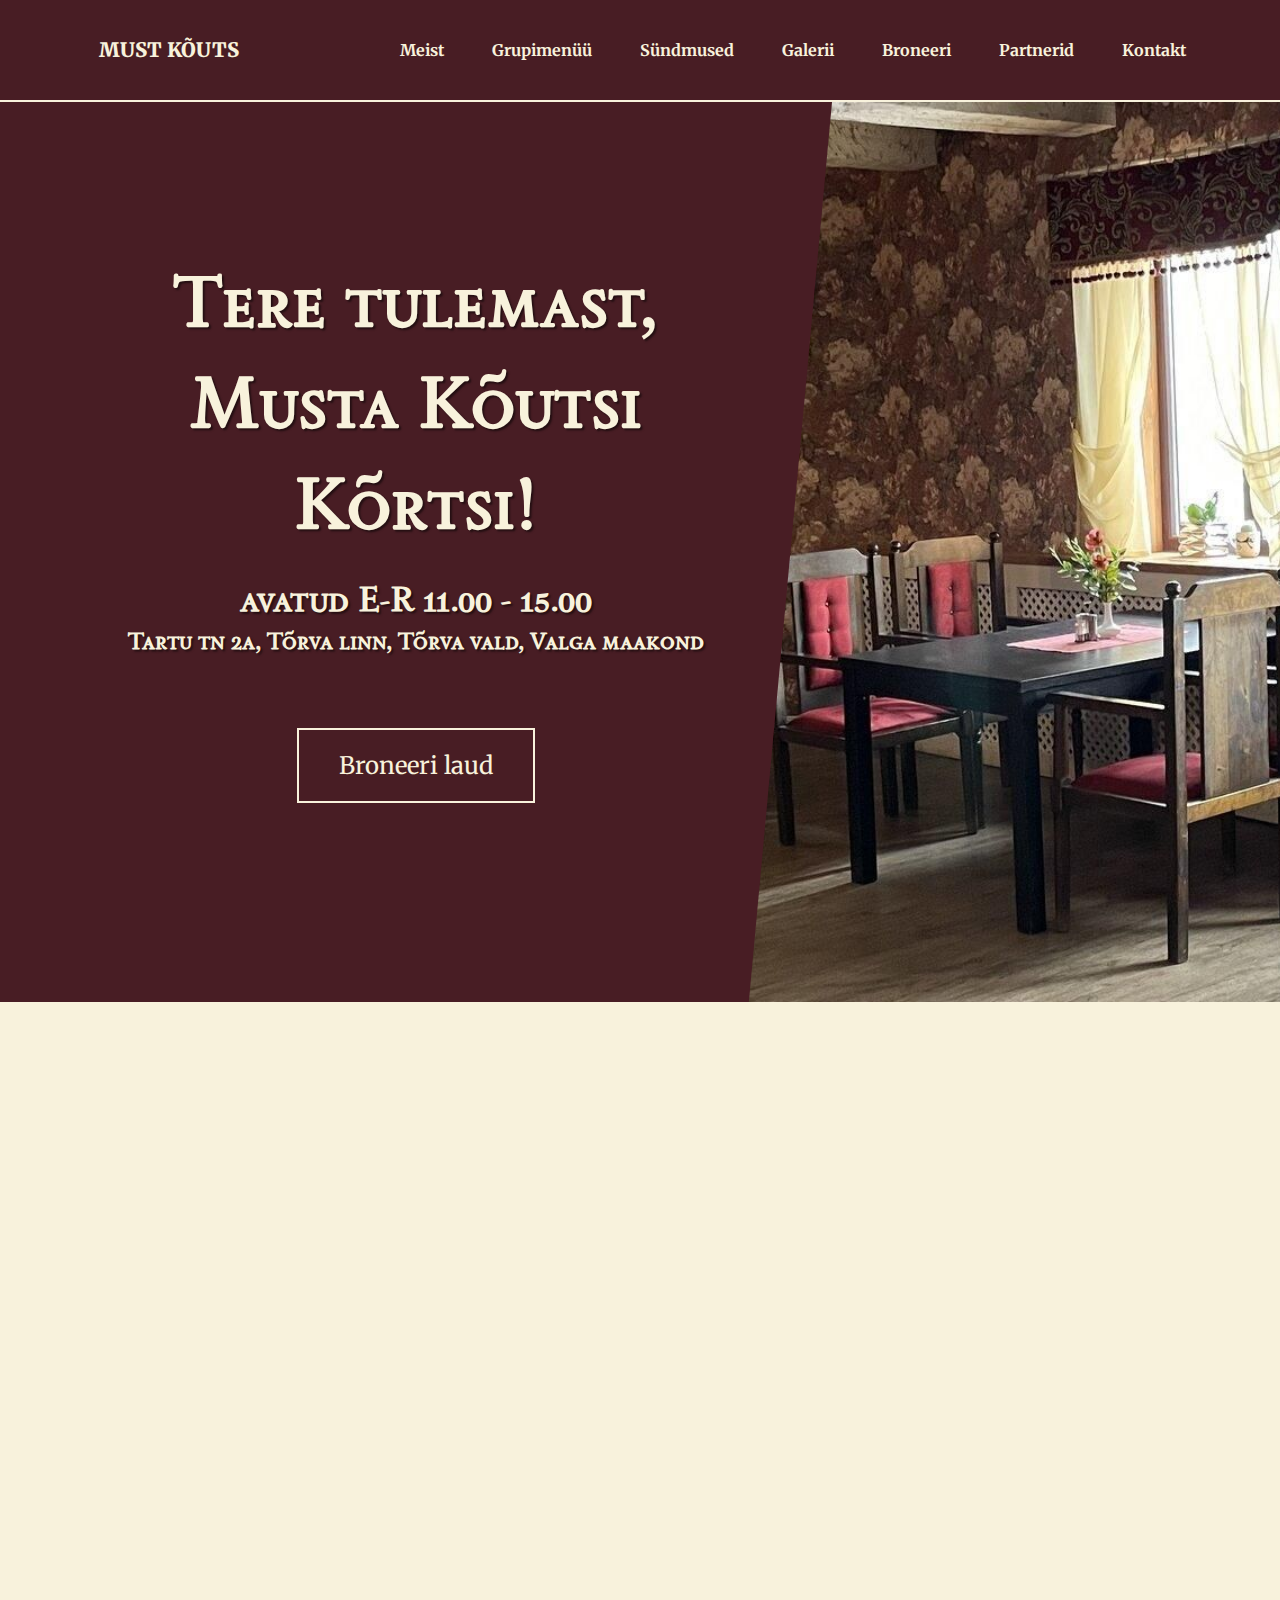
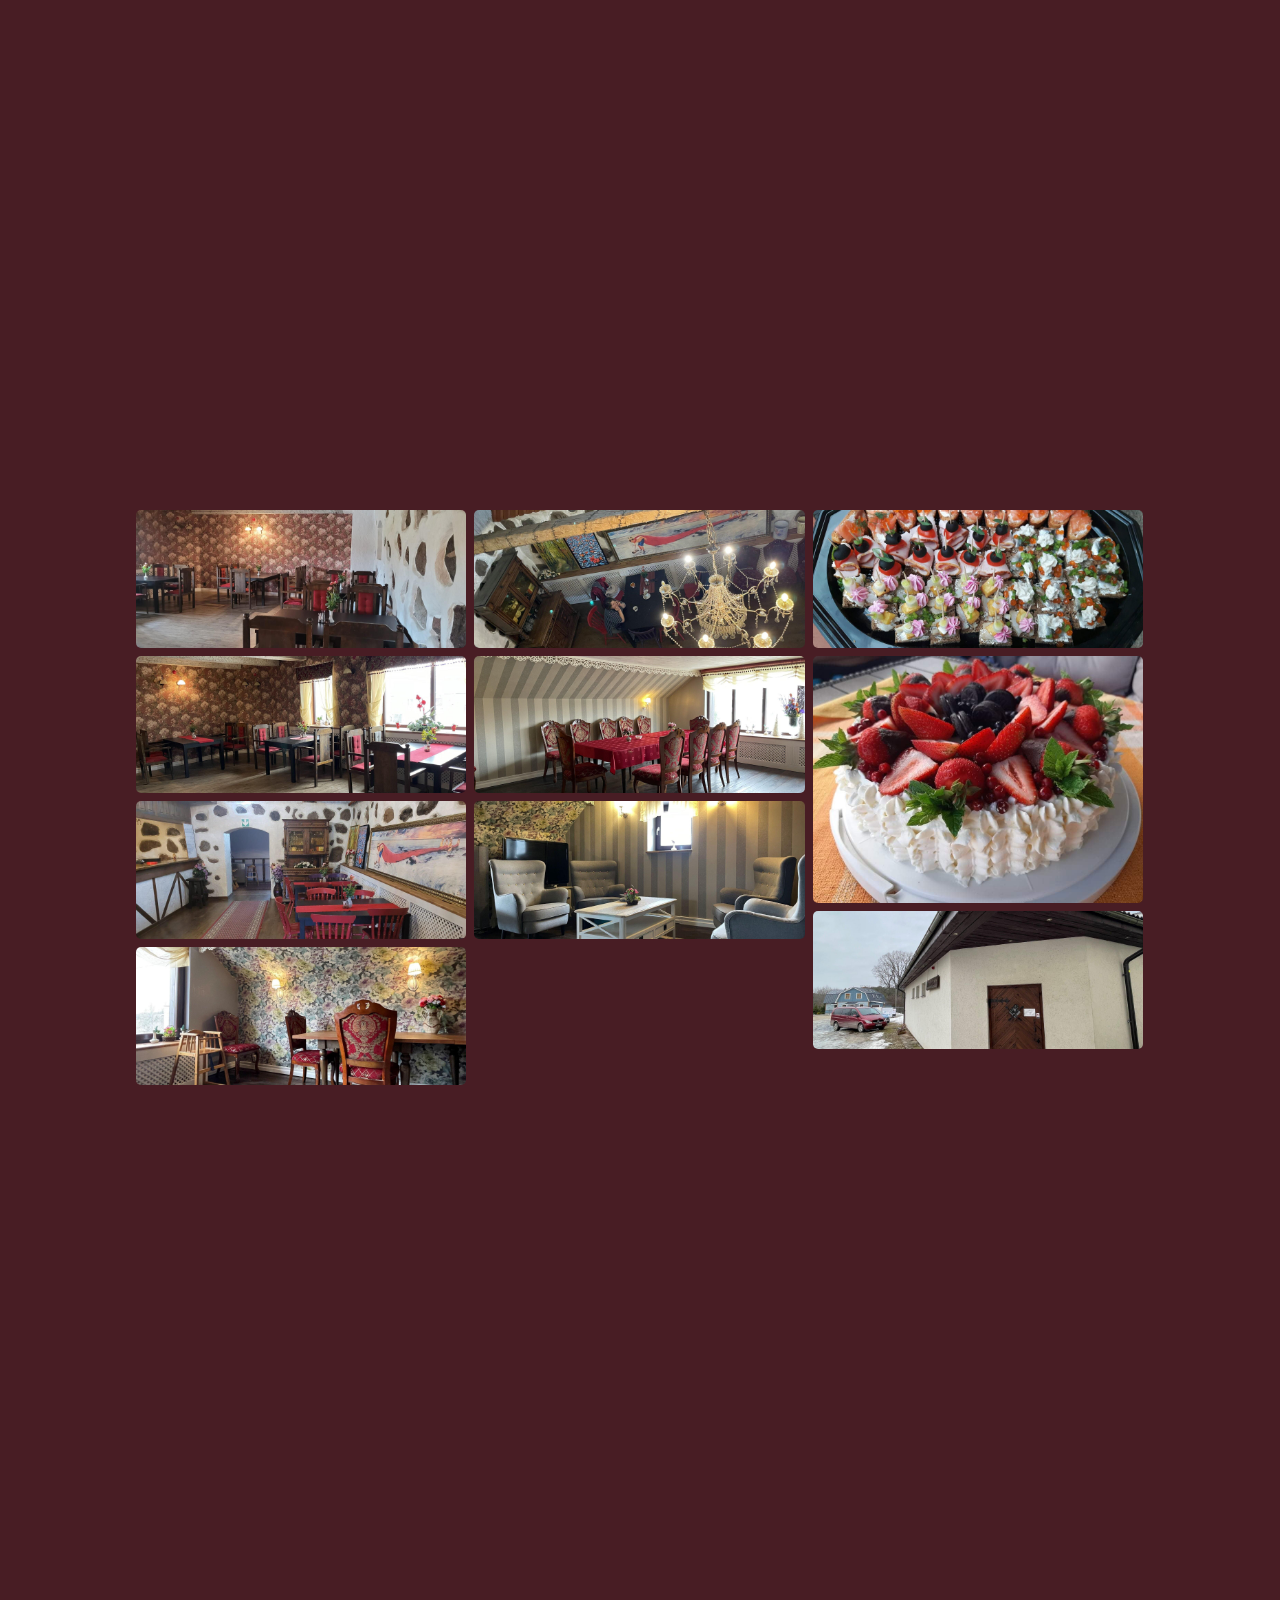
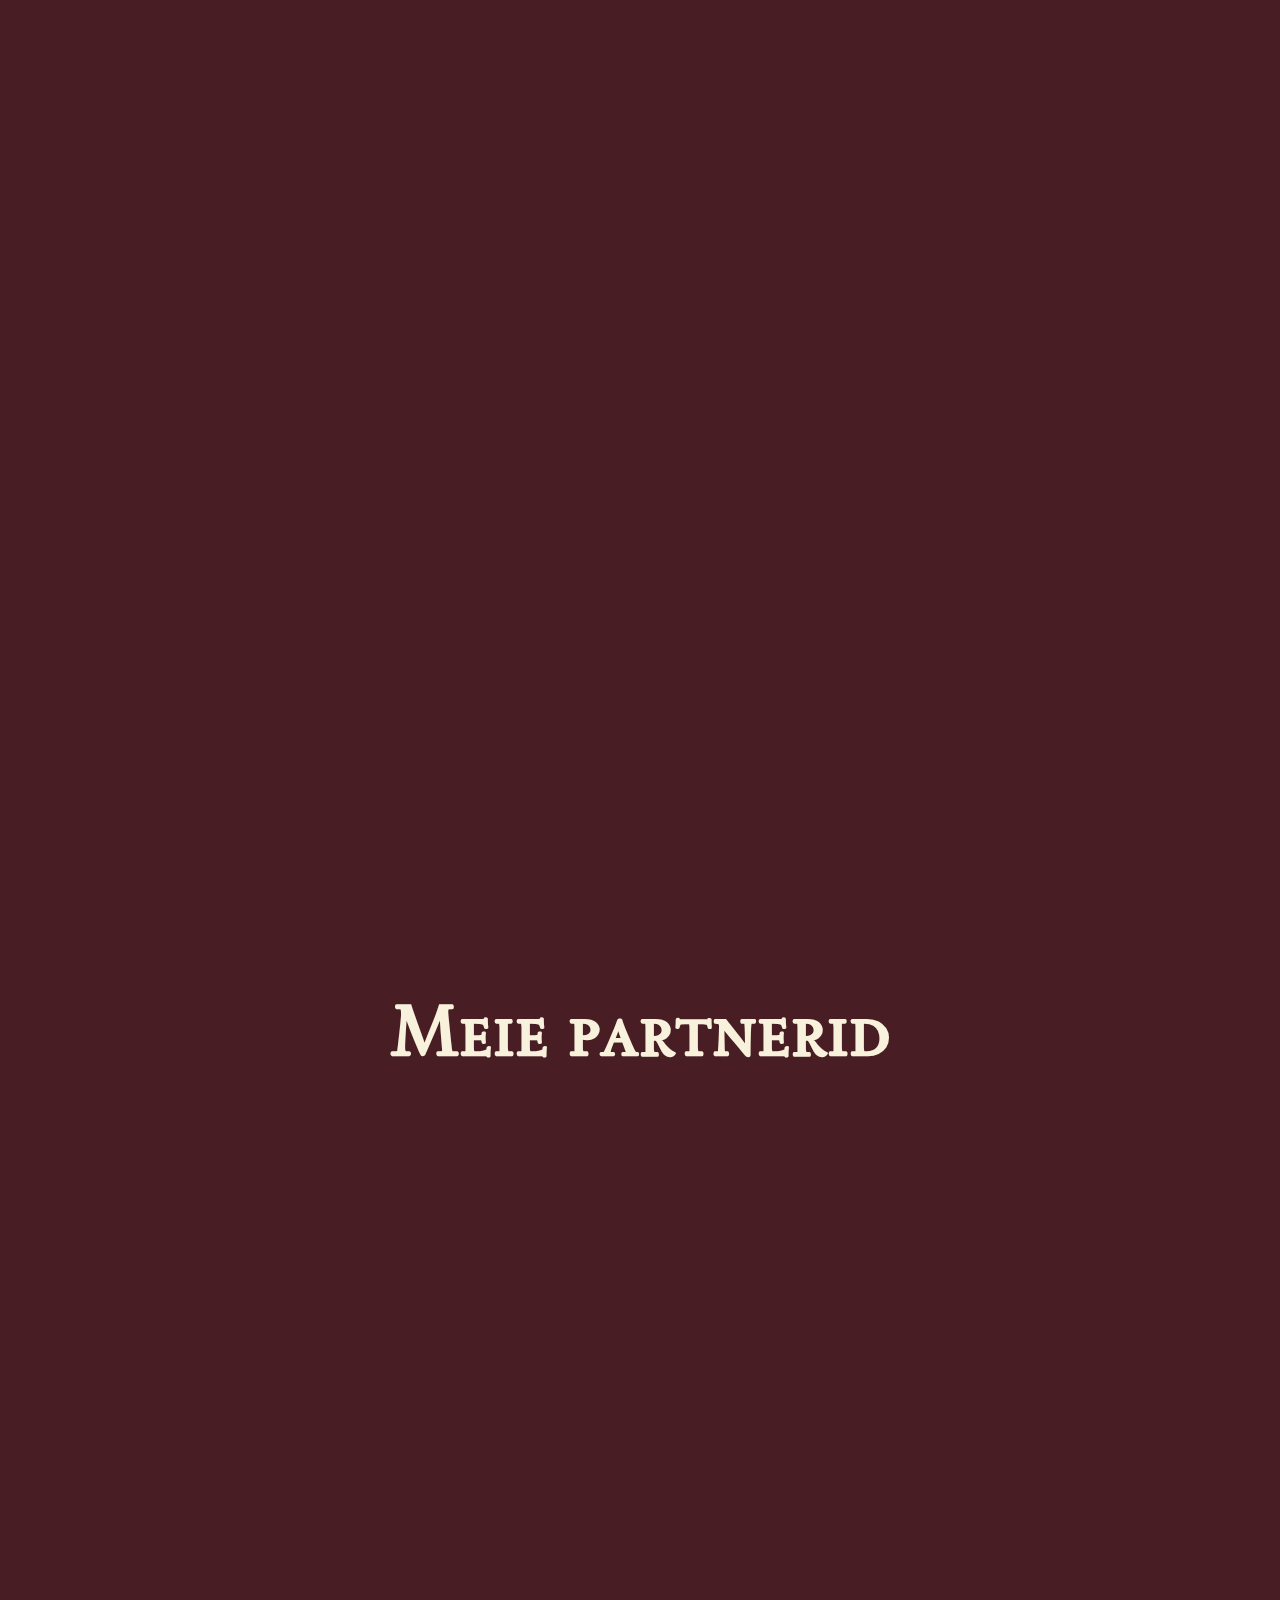
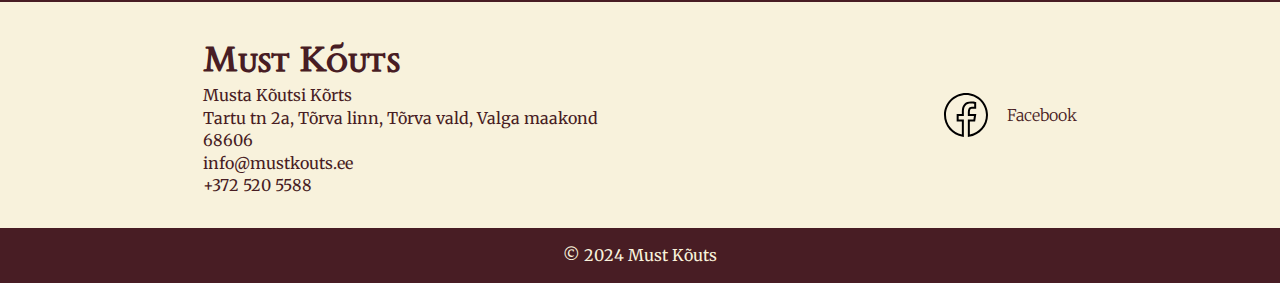
==== commit 38b97641: "more functionality" ====
--- a/pages/index.html
+++ b/pages/index.html
@@ -14,6 +14,18 @@
 
 <body>
     <div class="container">
+        <!-- The Modal -->
+            <div id="imageModal" class="modal">
+
+                <!-- The Close Button -->
+                <span class="close">&times;</span>
+            
+                <!-- Modal Content (The Image) -->
+                <img class="modal-content" id="img01">
+            
+                <!-- Modal Caption (Image Text) -->
+                <div id="caption"></div>
+            </div>
         <div class="header-container" id="Header">
             <h1>
                 <a href="#home">MUST KÕUTS</a>
@@ -67,19 +79,19 @@
                     </div>
                     <div class="menu hidden">
                         <div class="menu-item">
-                            <h3>Supid</h3>
+                            <h3>Kategooria</h3>
                             <b>1. Borš</b>
                             <b>2. Seljanka</b>
                             <b>3. Kana-nuudlisupp</b>
                         </div>
                         <div class="menu-item">
-                            <h3>Põhiroad</h3>
+                            <h3>Kategooria</h3>
                             <b>1. Kanafilee</b>
                             <b>2. Seapraad</b>
                             <b>3. Kalafilee</b>
                         </div>
                         <div class="menu-item">
-                            <h3>Magustoidud</h3>
+                            <h3>Kategooria</h3>
                             <b>1. Pannkoogid</b>
                             <b>2. Kama</b>
                             <b>3. Kook</b>
@@ -113,20 +125,20 @@
             <div class="gallery-container">
                 <div class="row">
                     <div class="column">
-                        <img src="/assets/img/mustkõuts-visittorva-visitestonia.jpg">
-                        <img src="/assets/img/mustkõuts-suursaal-visittorva.jpg">
-                        <img src="/assets/img/mustakõutsi-visittorva-visitestonia.jpg">
-                        <img src="/assets/img/mustk-visittorva-visitviljandi2.jpg">                    
+                        <img src="/assets/img/mustkõuts-visittorva-visitestonia.jpg" class="gallery-image">
+                        <img src="/assets/img/mustkõuts-suursaal-visittorva.jpg" class="gallery-image">
+                        <img src="/assets/img/mustakõutsi-visittorva-visitestonia.jpg" class="gallery-image">
+                        <img src="/assets/img/mustk-visittorva-visitviljandi2.jpg" class="gallery-image">                    
                     </div>
                     <div class="column">
-                        <img src="/assets/img/mustkõuts-terrass-visittorva.jpg">
-                        <img src="/assets/img/mustkõuts-visittorva1.jpg">
-                        <img src="/assets/img/puhkenurk-mustkõuts-tõrva.jpg">
+                        <img src="/assets/img/mustkõuts-terrass-visittorva.jpg" class="gallery-image">
+                        <img src="/assets/img/mustkõuts-visittorva1.jpg" class="gallery-image">
+                        <img src="/assets/img/puhkenurk-mustkõuts-tõrva.jpg" class="gallery-image">
                     </div>
                     <div class="column">
-                        <img src="/assets/img/mustkõuts-visittorva.jpg">
-                        <img src="/assets/img/magustoit-mustakõutsikõrts-visittorva.jpg">
-                        <img src="/assets/img/kõrtsisissepääs-mustkõuts-visittorva.jpg">
+                        <img src="/assets/img/mustkõuts-visittorva.jpg" class="gallery-image">
+                        <img src="/assets/img/magustoit-mustakõutsikõrts-visittorva.jpg" class="gallery-image">
+                        <img src="/assets/img/kõrtsisissepääs-mustkõuts-visittorva.jpg" class="gallery-image">
                     </div>
                 </div>
             </div>
@@ -151,17 +163,32 @@
                 </form>
             </div>
         </section>
-        <section id="partners" class="hidden">
+        <section id="partners">
             <div class="partners-container">
                 <h1>Meie partnerid</h1>
-                <div class="partner">
-                    <img>
-                </div>
-                <div class="partner">
-                    <img>
-                </div>
-            </div>
-        </section>
+                <div class="partners hidden">
+                    <div class="partner">
+                        <h3>Aarne Pärn</h3>
+                        <h4>Õhtujuht, Pulmaisa, DJ, Jõuluvana</h4>
+                        <b>Tel: +372 5551 1731</b>
+                        <img>
+                    </div>
+                    <div class="partner">
+                        <h3>Maire Riit</h3>
+                        <h4>Ürituste korraldus, tikkimine</h4>
+                        <b>Tel: +372 5164 489</b>
+                        <img>
+                    </div>
+                </div>
+            </div>
+        </section>
+        <!-- <section id="location">
+            <div class="location-container">
+                <div class="location">
+                    <iframe src="https://www.google.com/maps/embed?pb=!1m18!1m12!1m3!1d2076.073013013073!2d25.921073316073!3d58.004000579122!2m3!1f0!2f0!3f0!3m2!1i1024!2i768!4f13.1!3m3!1m2!1s0x4691b9b1b1b1b1b1%3A0x7b1b1b1b1b1b1b1!2sTartu%20tn%202a%2C%20T%C3%B5rva%2C%2068606%20Valga%20maakond!5e0!3m2!1set!2see!4v1623686820001!5m2!1set!2see" allowfullscreen="" loading="lazy"></iframe>
+                </div>
+            </div>
+        </section> -->
         <footer id="contact">
             <div class="contact-container">
                 <div class="contact-info">
@@ -181,69 +208,6 @@
     </div>
 </body>
 
-
-<script>
-    //image carousel using the background image of the container
-    let imageIndex = 0;
-    const images = [
-        "/assets/img/mustkõuts-visittorva-visitestonia.jpg",
-        "/assets/img/mustkõuts-suursaal-visittorva.jpg",
-        "/assets/img/mustakõutsi-visittorva-visitestonia.jpg",
-        "/assets/img/mustk-visittorva-visitviljandi2.jpg",
-        "/assets/img/mustkõuts-terrass-visittorva.jpg",
-        "/assets/img/mustkõuts-visittorva1.jpg",
-        "/assets/img/puhkenurk-mustkõuts-tõrva.jpg"
-    ];
-    const imageContainer = document.querySelector(".home-container");
-    setInterval(() => {
-        imageContainer.style.backgroundImage = `url(${images[imageIndex]})`;
-        imageIndex++;
-        if (imageIndex >= images.length) {
-            imageIndex = 0;
-        }
-    }, 5000);
-
-
-    const observer = new IntersectionObserver((entries) => {
-        entries.forEach((entry) => {
-            console.log(entry);
-            if(entry.isIntersecting) {
-                entry.target.classList.add('show')
-            }
-        })
-    })
-
-    const hiddenElements = document.querySelectorAll('.hidden');
-    hiddenElements.forEach((element) => {
-        observer.observe(element);
-    })
-    
-
-    var header = document.getElementById("Header")
-    var sticky = header.offsetTop
-    
-
-    const stickyHeader = () => {
-        if (window.pageYOffset  > sticky && window.innerWidth > 1024) {
-            header.classList.add("sticky")
-        } else {
-            header.classList.remove("sticky")
-        }
-    }
-
-    window.onscroll = () => stickyHeader()
-
-
-    function myFunction() {
-    var header = document.getElementById("headerNav");
-    var headerContainer = document.getElementById("Header");
-    if (header.className === "header-nav") {
-        header.className += " responsive";
-        headerContainer.className += " responsive";
-    } else {
-        header.className = "header-nav";
-        headerContainer.className = "header-container";
-    }
-    }
-</script>
-</html>+<script src="../scripts/index.js"></script>
+
+</html>
--- a/styles/index.css
+++ b/styles/index.css
@@ -373,8 +373,8 @@
     align-items: center;
     margin: 2.5%;
     padding: 2.5%;
-    border: 4px solid #F8F2DC;
-    background-color: #3b191f;
+    background-color: #F8F2DC;
+    color:#481D24;
     border-radius: 5px;
 }
 
@@ -396,6 +396,15 @@
     color: #481D24;
     width: 80%;
 }
+.gallery-image{
+    border-radius: 5px;
+    cursor: pointer;
+    transition: 0.3s;
+}
+.gallery-image:hover{
+    transform: scale(1.05);
+}
+
 .row {
     display: flex;
     flex-wrap: wrap;
@@ -438,6 +447,7 @@
 }
 .partners-container{
     display: flex;
+    flex-direction: column;
     justify-content: center;
     align-items: center;
     width: 80%;
@@ -445,6 +455,36 @@
 .partners-container h1{
     padding: 1em;
     text-align: center;
+}
+.partners{
+    display: flex;
+    justify-content: space-around;
+    align-items: center;
+    flex-wrap: wrap;
+    gap: 1em;
+    width: 100%;
+}
+.partner{
+    width: 40%;
+    display: flex;
+    flex-direction: column;
+    align-self: center;
+    background-color: #F8F2DC;
+    color:#481D24;
+    padding: 5%;
+}
+
+.location-container{
+    display: flex;
+    justify-content: center;
+    align-items: center;
+    height: 100vh;
+    background-color: #F8F2DC;
+    color: #481D24;
+}
+.location iframe{
+    width: 100%;
+    border: 0;
 }
 
 .contact-container{
@@ -504,3 +544,67 @@
     box-shadow: 0px 0px 5px grey;
 }
 
+
+
+
+
+
+
+/* The Modal (background) */
+.modal {
+    display: none; /* Hidden by default */
+    position: fixed; /* Stay in place */
+    z-index: 1002; /* Sit on top */
+    padding-top: 200px; /* Location of the box */
+    left: 0;
+    top: 0;
+    width: 100%; /* Full width */
+    height: 100%; /* Full height */
+    overflow: auto; /* Enable scroll if needed */
+    background-color: rgb(0,0,0); /* Fallback color */
+    background-color: rgba(0,0,0,0.9); /* Black w/ opacity */
+  }
+  
+  /* Modal Content (Image) */
+  .modal-content {
+    margin: auto;
+    display: block;
+    width: 80%;
+    max-width: 700px;
+  }
+  
+  /* Add Animation - Zoom in the Modal */
+  .modal-content{
+    animation-name: zoom;
+    animation-duration: 0.6s;
+  }
+  
+  @keyframes zoom {
+    from {transform:scale(0)}
+    to {transform:scale(1)}
+  }
+  
+  /* The Close Button */
+  .close {
+    position: absolute;
+    top: 15px;
+    right: 35px;
+    color: #f1f1f1;
+    font-size: 40px;
+    font-weight: bold;
+    transition: 0.3s;
+  }
+  
+  .close:hover,
+  .close:focus {
+    color: #bbb;
+    text-decoration: none;
+    cursor: pointer;
+  }
+  
+  /* 100% Image Width on Smaller Screens */
+  @media only screen and (max-width: 700px){
+    .modal-content {
+      width: 100%;
+    }
+  }
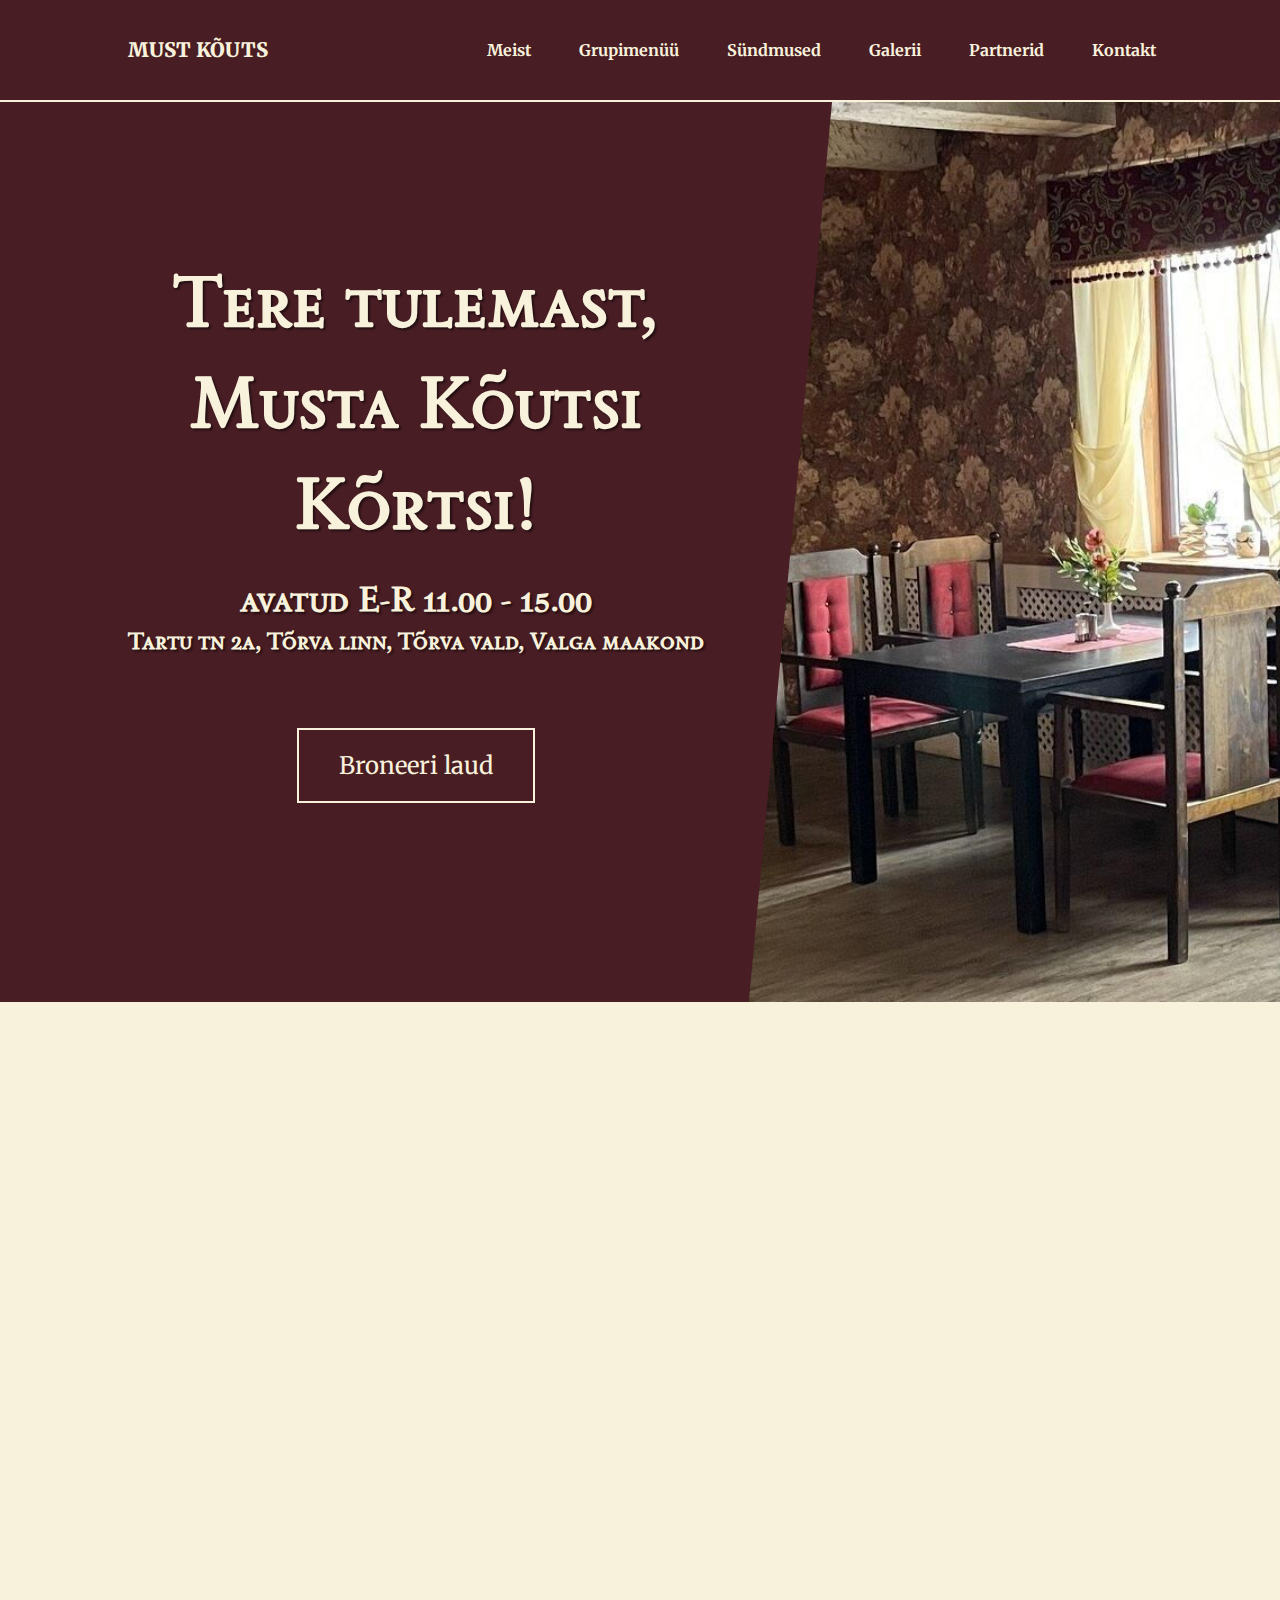
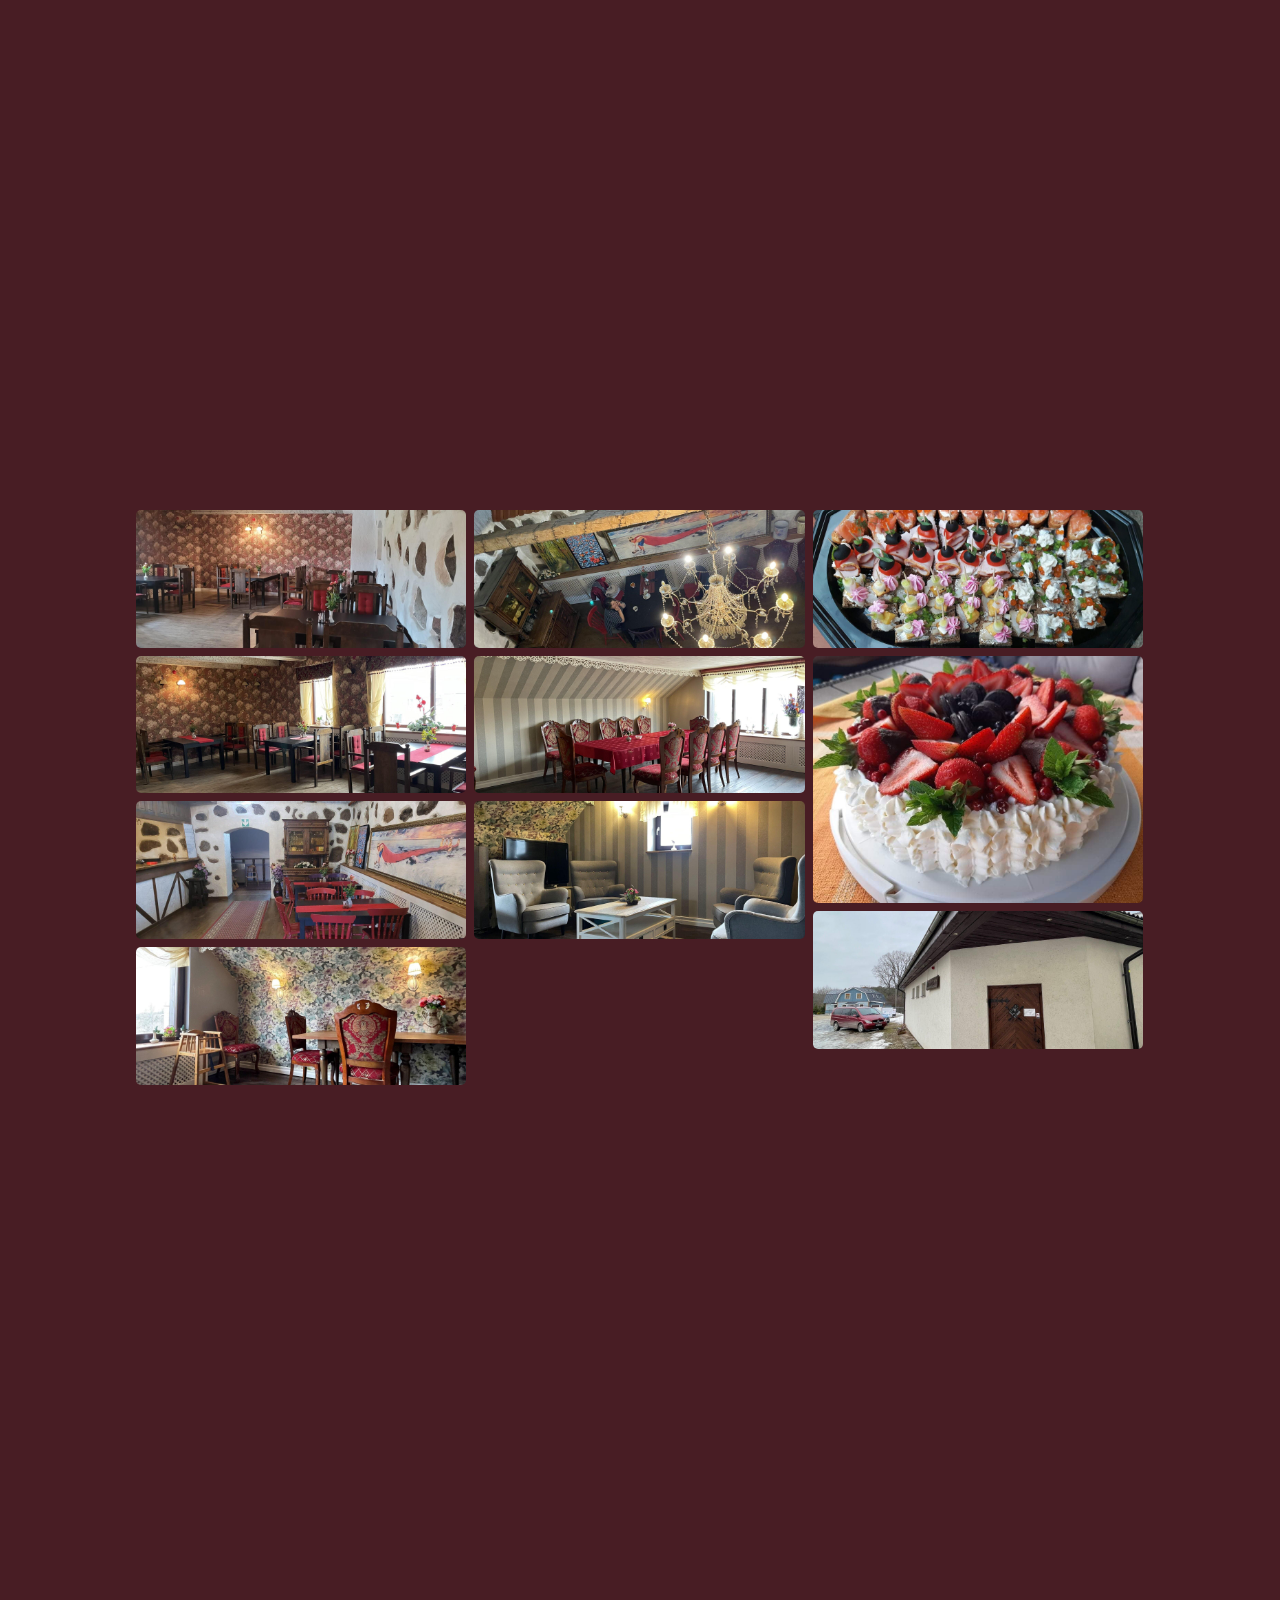
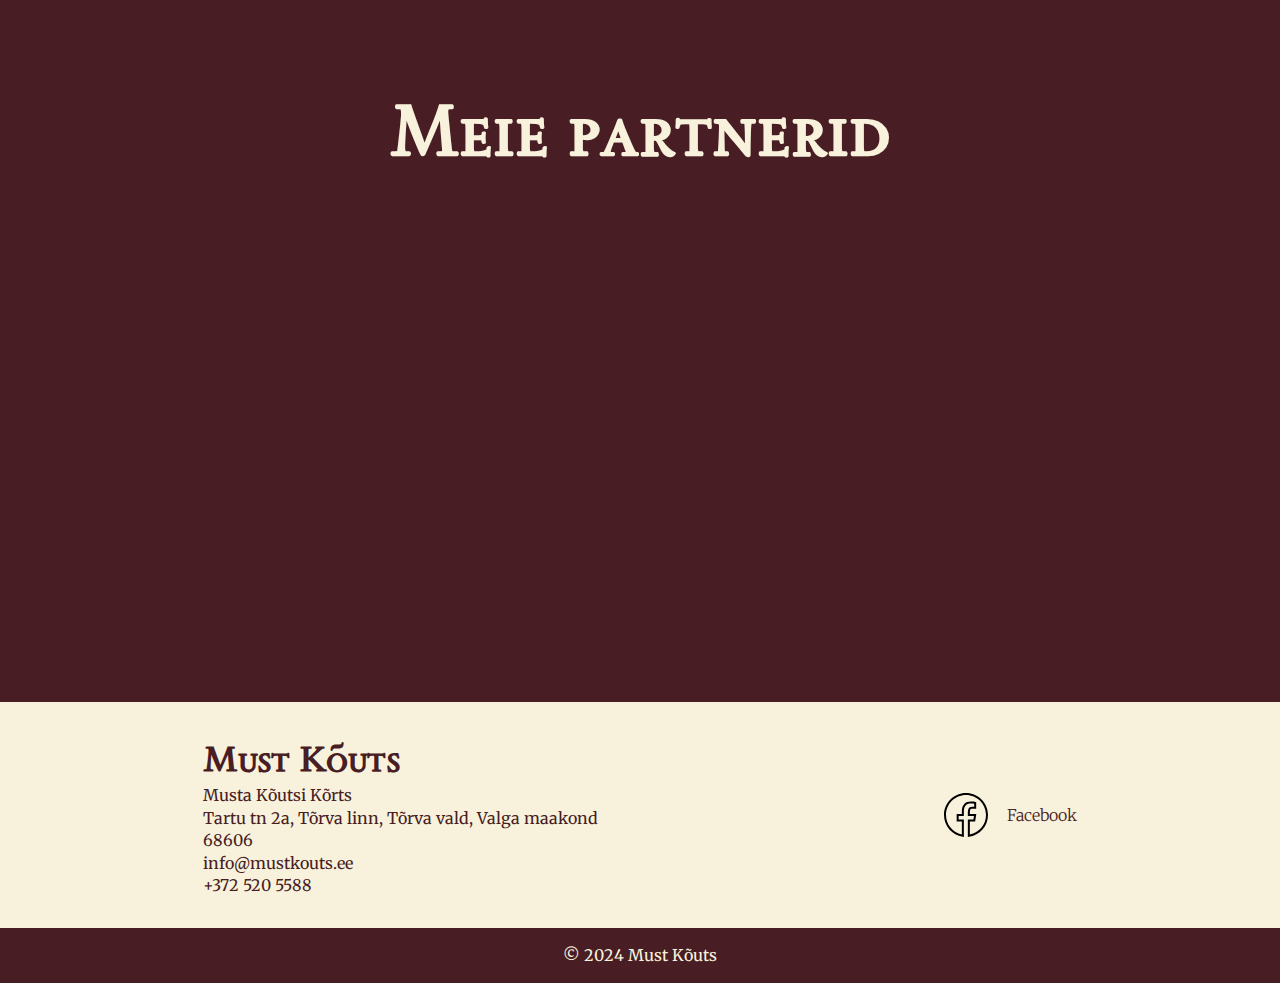
==== commit 80da39d2: "Working on event carousel" ====
--- a/pages/index.html
+++ b/pages/index.html
@@ -35,10 +35,9 @@
                 <a href="#menu">Grupimenüü</a>
                 <a href="#events">Sündmused</a>
                 <a href="#gallery">Galerii</a>
-                <a href="#reservation">Broneeri</a>
                 <a href="#partners">Partnerid</a>
                 <a href="#contact">Kontakt</a>
-                <a href="javascript:void(0);" class="icon" onclick="myFunction()">
+                <a href="javascript:void(0);" class="icon" onclick="headerFunction()">
                     <i class="fa fa-bars"></i>
                 </a>
             </div>
@@ -102,23 +101,26 @@
         </section>
         <section id="events">
             <div class="events-container">
-                <div class="events hidden">
+                <div class="events">
                     <div class="event">
-                        <img width="300">
-                        <h3>Üritus</h3>
-                        <p>Ürituse kirjeldus</p>
+                            <div class="event-text">
+                                <h2>Joel Ostrat käis külas</h2>
+                                <p>Ürituse kirjeldus</p>
+                            </div>
+                        <img src="../assets/img/magustoit-mustakõutsikõrts-visittorva.jpg" width="300">
                     </div>
                     <div class="event">
-                        <img width="300">
-                        <h3>Üritus</h3>
-                        <p>Ürituse kirjeldus</p>
-                    </div>
-                    <div class="event">
-                        <img width="300">
-                        <h3>Üritus</h3>
-                        <p>Ürituse kirjeldus</p>
+                        <div class="event-text">
+                            <h2>Mingi muu üritus</h2>
+                            <p>Ürituse kirjeldus</p>
+                        </div>
+                        <img src="../assets/img/magustoit-mustakõutsikõrts-visittorva.jpg" width="300"> 
                     </div>
                 </div>
+            </div>
+            <div class="dots">
+                <span class="dot" onclick="currentEvent(0)"></span>
+                <span class="dot" onclick="currentEvent(1)"></span>
             </div>
         </section>
         <section id="gallery">
@@ -141,26 +143,6 @@
                         <img src="/assets/img/kõrtsisissepääs-mustkõuts-visittorva.jpg" class="gallery-image">
                     </div>
                 </div>
-            </div>
-        </section>
-        <section id="reservation" class="hidden">
-            <div class="reservation-container">
-                <h2>Broneeri laud</h2>
-                <form>
-                    <label for="name">Nimi</label>
-                    <input type="text" id="name" name="name">
-                    <label for="email">Email</label>
-                    <input type="email" id="email" name="email">
-                    <label for="phone">Telefon</label>
-                    <input type="tel" id="phone" name="phone">
-                    <label for="date">Kuupäev</label>
-                    <input type="date" id="date" name="date">
-                    <label for="time">Kellaaeg</label>
-                    <input type="time" id="time" name="time">
-                    <label for="people">Inimeste arv</label>
-                    <input type="number" id="people" name="people">
-                    <button type="submit">Broneeri</button>
-                </form>
             </div>
         </section>
         <section id="partners">
--- a/styles/index.css
+++ b/styles/index.css
@@ -174,7 +174,7 @@
     height: 100vh;
     background-image: url(/assets/img/mustkõuts-suursaal-visittorva.jpg);
     background-size: cover;
-    transition: background-image 0.5s;
+    transition: all 0.5s;
 }
 
 .welcome-text{
@@ -354,28 +354,53 @@
 }
 
 
+section[id="events"]{
+    display: flex;
+    flex-direction: column;
+}
+
 .events-container{
     display: flex;
     justify-content: center;
     align-items: center;
-    height: 100vh;
 }
 .events{
-    display: grid;
-    grid-template-columns: repeat(2, minmax(300px, 1fr));
-    height: 60vh;
-    width: 80%;
+    display: none;
+    width: 100%;
 }
 .event{
     display: flex;
-    flex-direction: column;
-    justify-content: center;
-    align-items: center;
-    margin: 2.5%;
-    padding: 2.5%;
+    justify-content: space-around;
+    padding: 5%;
     background-color: #F8F2DC;
     color:#481D24;
-    border-radius: 5px;
+}
+.event-text{
+    display: flex;
+    flex-direction: column;
+    justify-content: center;
+}
+
+.dots{
+    display: flex;
+    padding: 1em;
+    justify-content: center;
+    background-color: #F8F2DC;
+}
+
+.dot {
+    cursor: pointer;
+    height: 15px;
+    width: 15px;
+    margin: 0 2px;
+    background-color: #bbb;
+    border-radius: 50%;
+    display: inline-block;
+    transition: background-color 0.6s ease;
+}
+  
+.active, .dot:hover {
+    background-color: #717171;
 }
 
 @media screen and (max-width: 1024px){
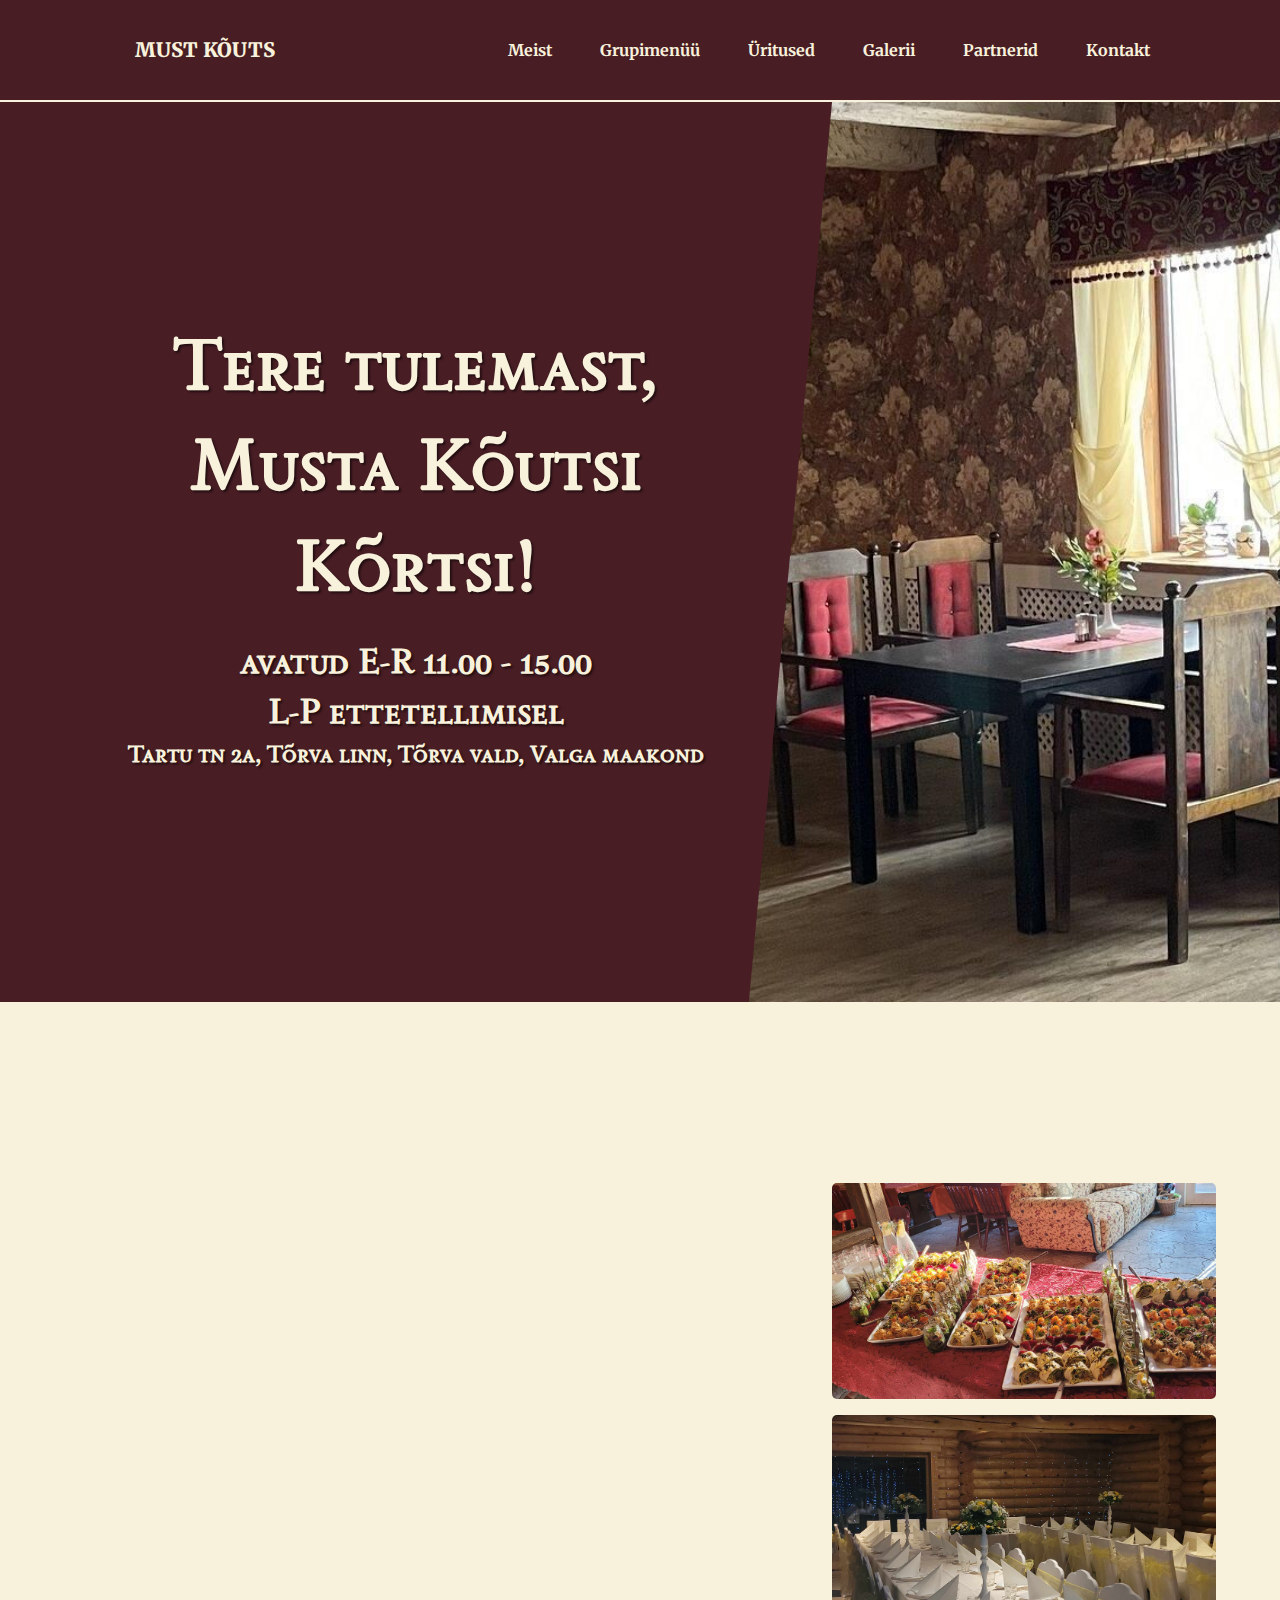
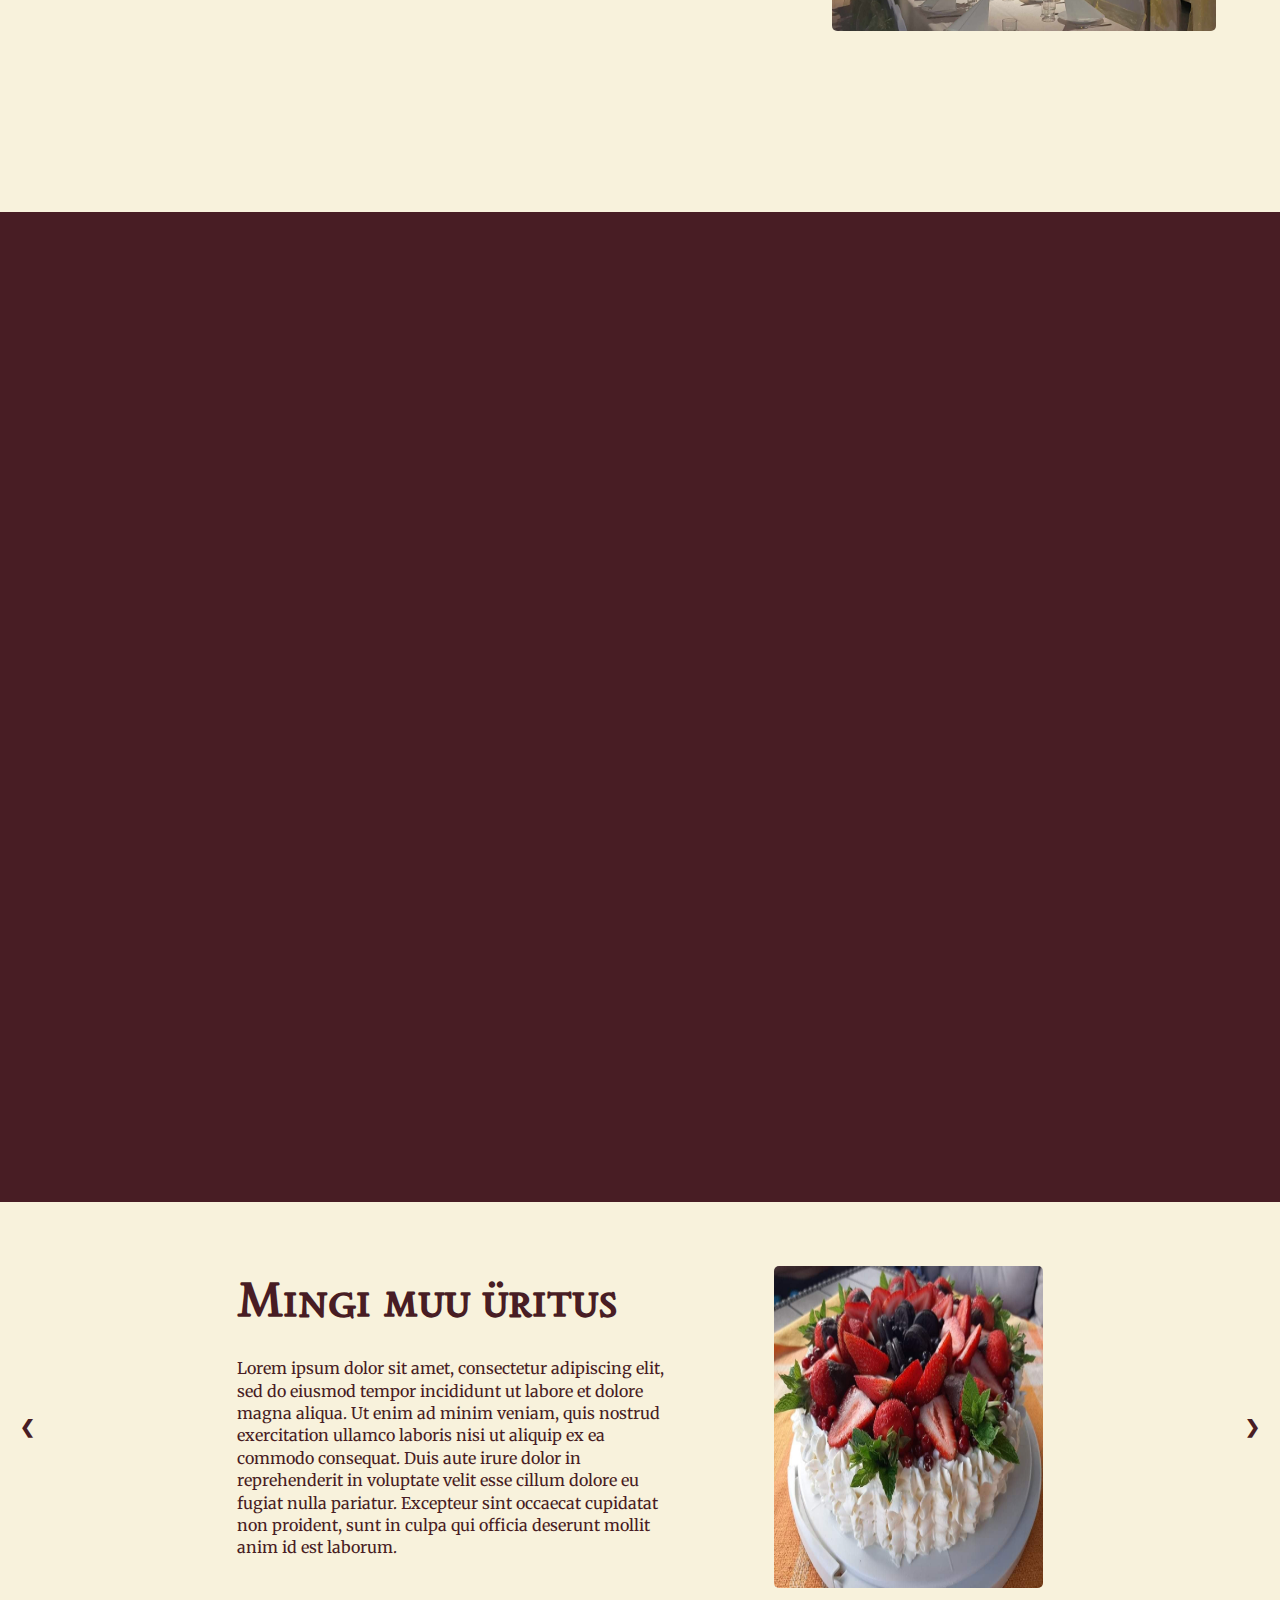
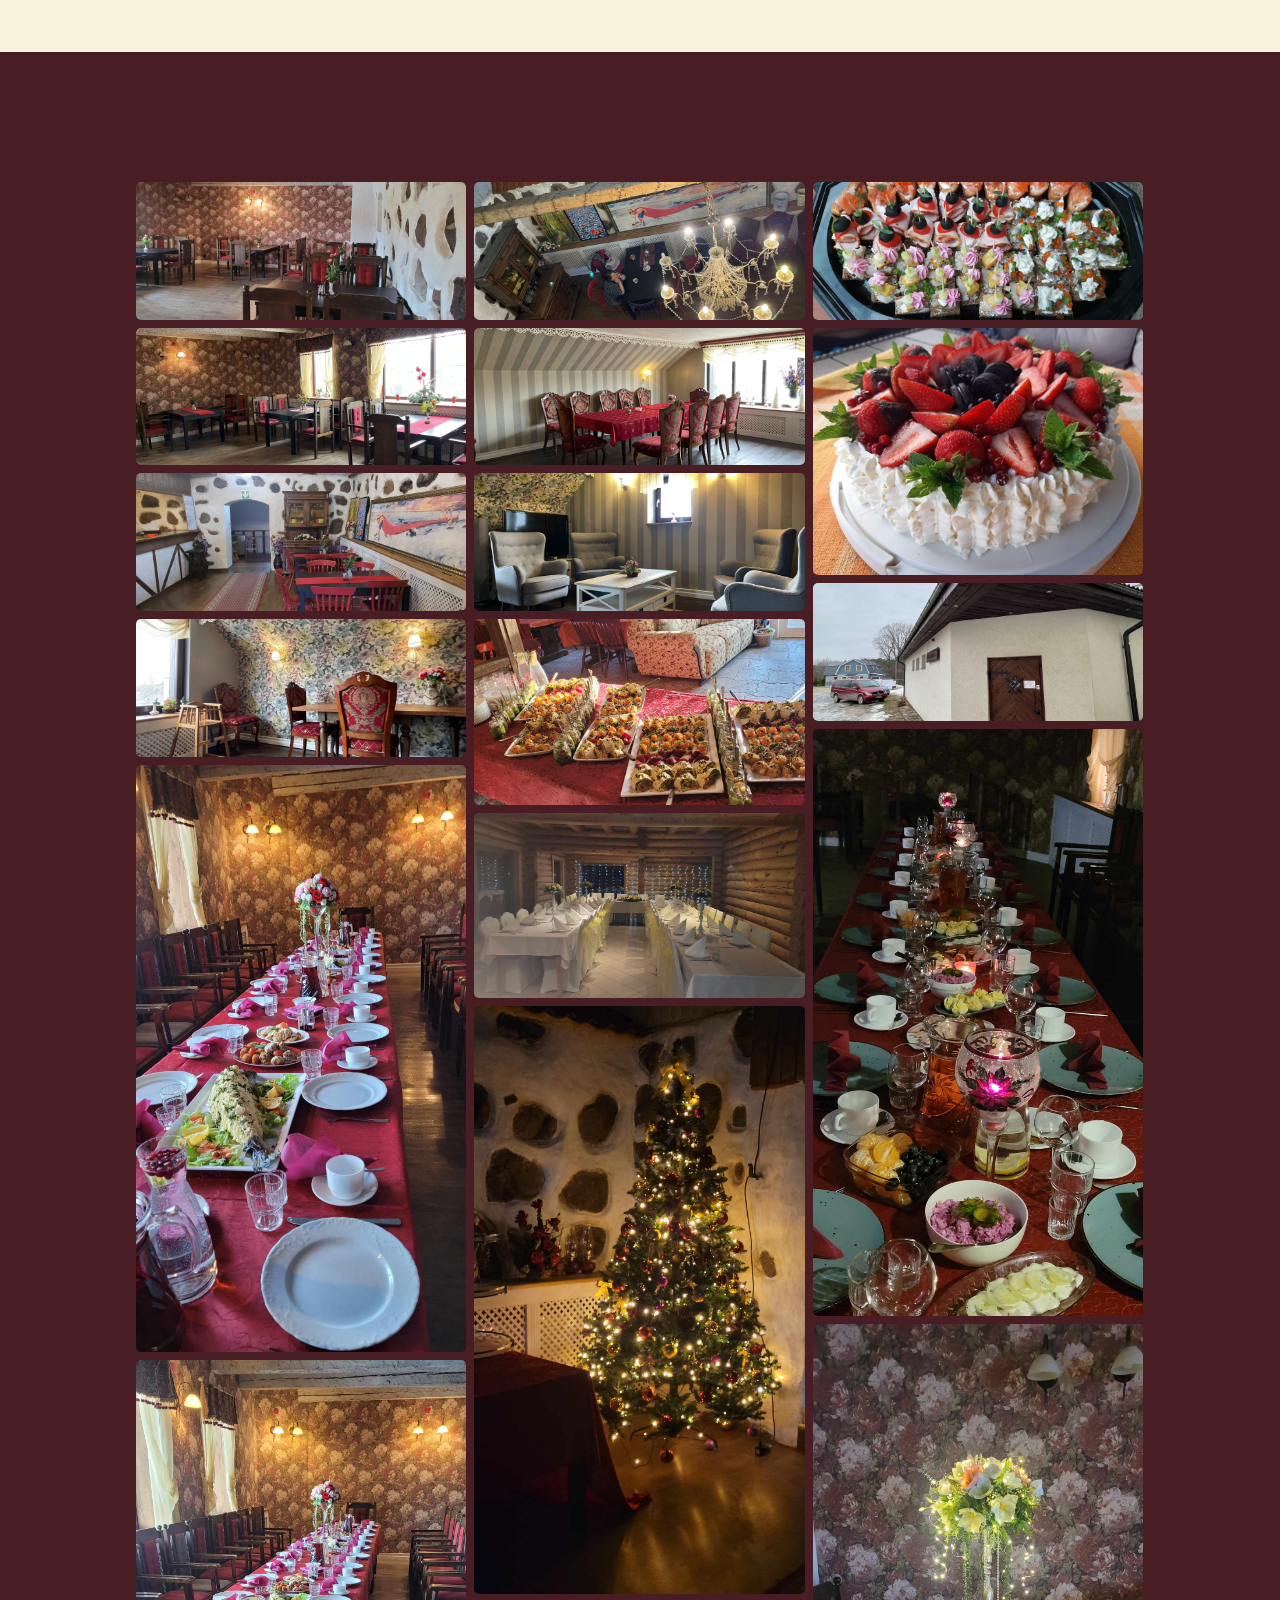
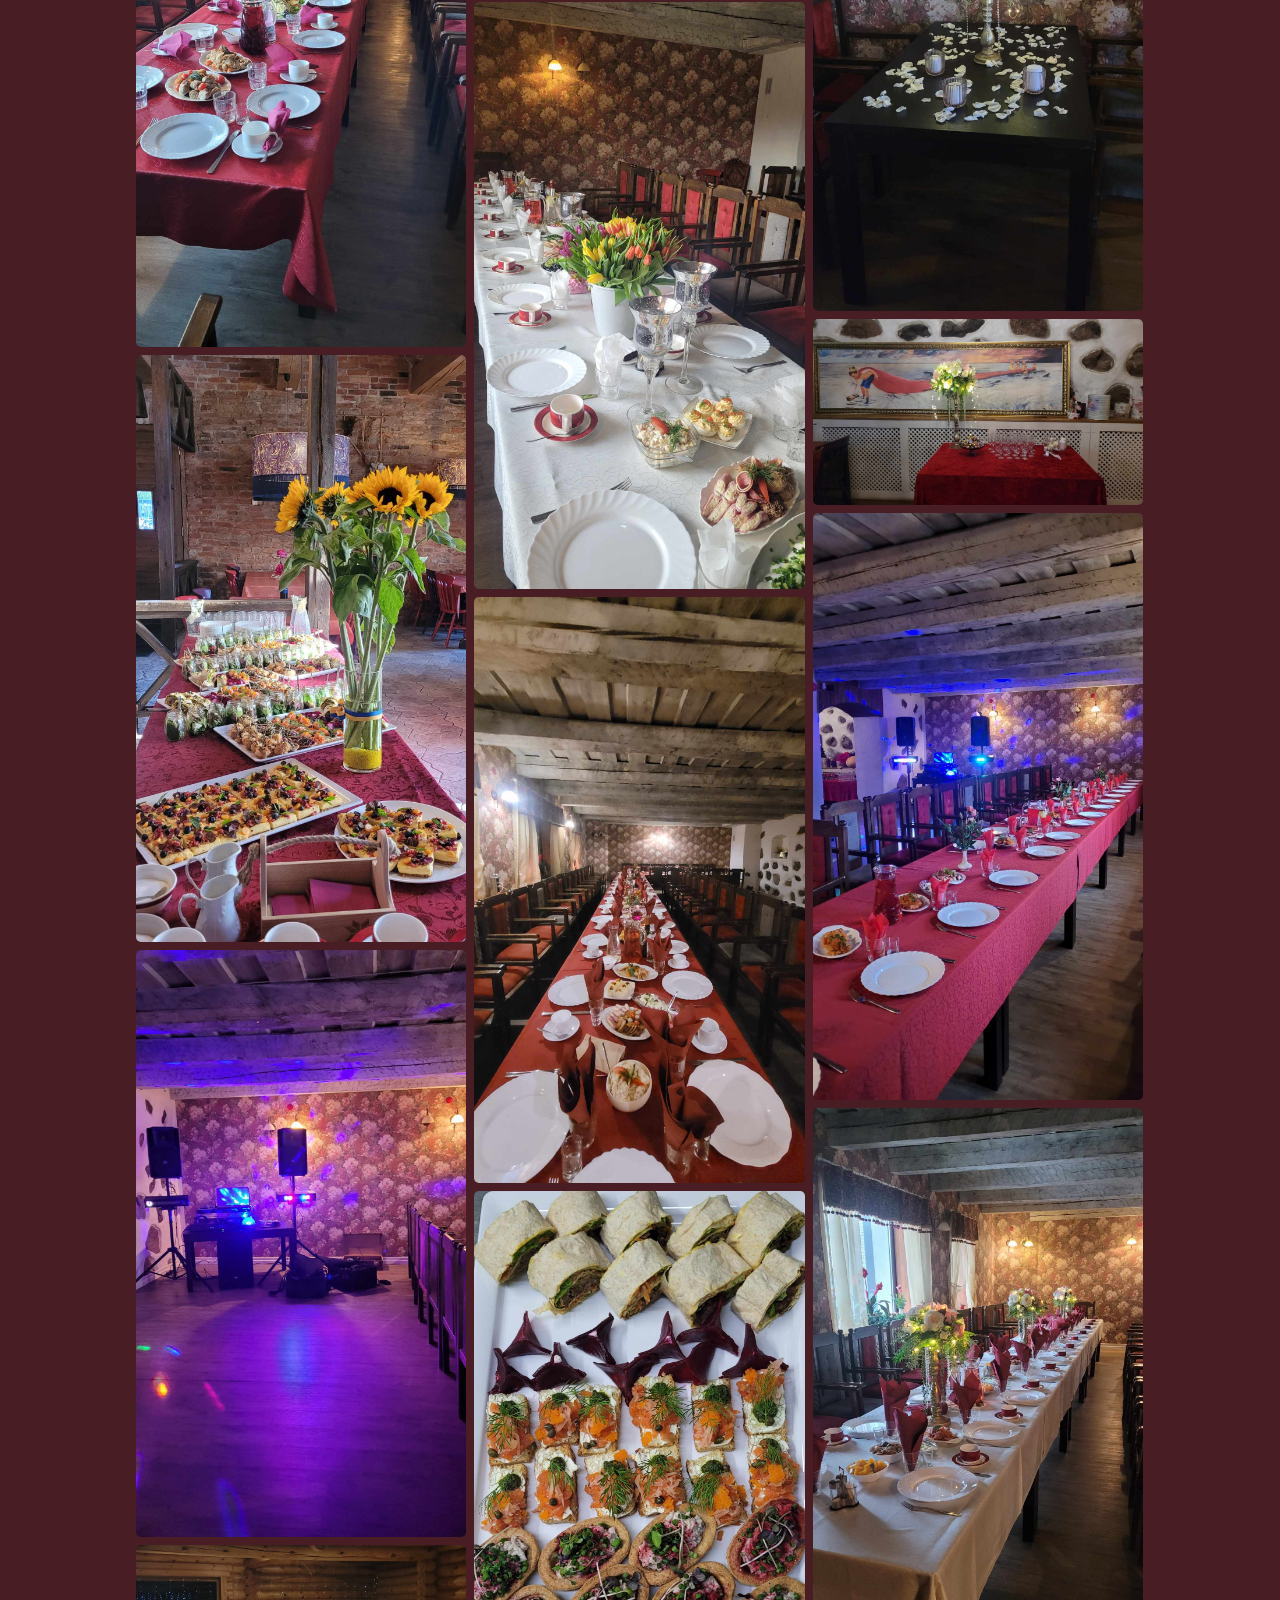
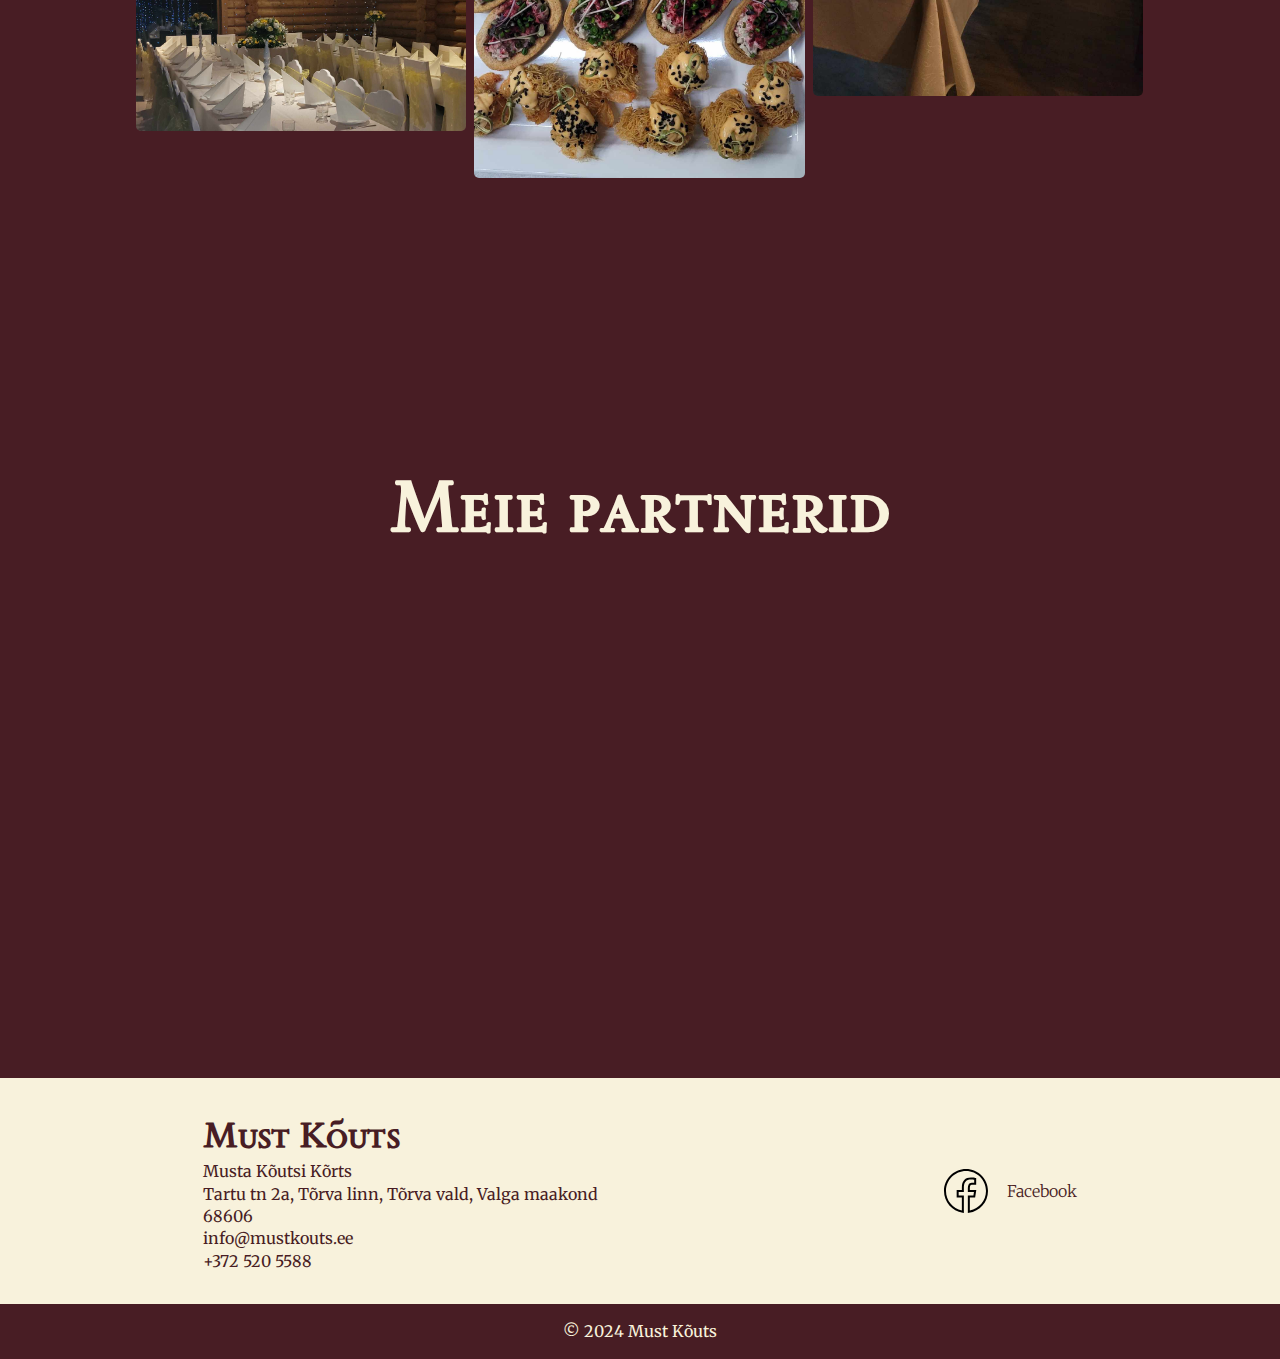
==== commit ffa1b9c7: "added new images and styles" ====
--- a/pages/index.html
+++ b/pages/index.html
@@ -15,17 +15,17 @@
 <body>
     <div class="container">
         <!-- The Modal -->
-            <div id="imageModal" class="modal">
-
-                <!-- The Close Button -->
-                <span class="close">&times;</span>
-            
-                <!-- Modal Content (The Image) -->
-                <img class="modal-content" id="img01">
-            
-                <!-- Modal Caption (Image Text) -->
-                <div id="caption"></div>
-            </div>
+        <div id="imageModal" class="modal">
+
+            <!-- The Close Button -->
+            <span class="close">&times;</span>
+        
+            <!-- Modal Content (The Image) -->
+            <img class="modal-content" id="img01">
+        
+            <!-- Modal Caption (Image Text) -->
+            <div id="caption"></div>
+        </div>
         <div class="header-container" id="Header">
             <h1>
                 <a href="#home">MUST KÕUTS</a>
@@ -33,7 +33,7 @@
             <div class="header-nav" id="headerNav">
                 <a href="#about">Meist</a>
                 <a href="#menu">Grupimenüü</a>
-                <a href="#events">Sündmused</a>
+                <a href="#events">Üritused</a>
                 <a href="#gallery">Galerii</a>
                 <a href="#partners">Partnerid</a>
                 <a href="#contact">Kontakt</a>
@@ -49,13 +49,8 @@
                     <h1 class="hidden">Musta Kõutsi</h1>
                     <h1 class="hidden">Kõrtsi!</h1>
                     <div class="welcome-text-additional hidden">
-                        <h3>avatud E-R 11.00 - 15.00</h3>
+                        <h3>avatud E-R 11.00 - 15.00<br>L-P ettetellimisel</h3>
                         <h4>Tartu tn 2a, Tõrva linn, Tõrva vald, Valga maakond</h4>
-                    </div>
-                    <div class="welcome-button">
-                        <button>
-                            <a href="#reservation">Broneeri laud</a>
-                        </button>
                     </div>
                 </div>
             </div>
@@ -64,9 +59,24 @@
             <div class="about-container">
                 <div class="about-content">
                     <h1 class="hidden">Veidi meie kohta</h1>
-                    <div class="about-text hidden"> 
-                        Lorem ipsum dolor sit amet, consectetur adipiscing elit, sed do eiusmod tempor incididunt ut labore et dolore magna aliqua. Ut enim ad minim veniam, quis nostrud exercitation ullamco laboris nisi ut aliquip ex ea commodo consequat. Duis aute irure dolor in reprehenderit in voluptate velit esse cillum dolore eu fugiat nulla pariatur. Excepteur sint occaecat cupidatat non proident, sunt in culpa qui officia deserunt mollit anim id est laborum.
-                    </div>
+                    <div class="about-text hidden">
+                        <b>
+                            Must Kõuts on restoran looduskaunis Tõrva linnas,
+                            kus oleme tegutsenud toitlustuskohana juba 20 aastat.
+                        </b><br>
+                        <b>
+                            Me toitlustame gruppe, pakume catering teenust, paneme kokku
+                            sünnipäeva- ja peielaudasid.
+                        </b><br>
+                        <b>
+                            Oleme võimelised
+toitlustama kuni 200 inimest.
+                        </b>
+                    </div> 
+                </div>
+                <div class="about-images">
+                    <img src="../assets/img/1.jpg">
+                    <img src="../assets/img/15.jpg">
                 </div>
             </div>
         </section>
@@ -102,45 +112,61 @@
         <section id="events">
             <div class="events-container">
                 <div class="events">
-                    <div class="event">
-                            <div class="event-text">
-                                <h2>Joel Ostrat käis külas</h2>
-                                <p>Ürituse kirjeldus</p>
-                            </div>
-                        <img src="../assets/img/magustoit-mustakõutsikõrts-visittorva.jpg" width="300">
-                    </div>
-                    <div class="event">
+                    <div class="event show">
+                        <div class="event-text">
+                            <h2>Joel Ostrat käis külas</h2>
+                            <b>Ürituse kirjeldus</b>
+                        </div>
+                        <img src="../assets/img/magustoit-mustakõutsikõrts-visittorva.jpg">
+                    </div>
+                    <div class="event show">
                         <div class="event-text">
                             <h2>Mingi muu üritus</h2>
-                            <p>Ürituse kirjeldus</p>
-                        </div>
-                        <img src="../assets/img/magustoit-mustakõutsikõrts-visittorva.jpg" width="300"> 
-                    </div>
-                </div>
-            </div>
-            <div class="dots">
-                <span class="dot" onclick="currentEvent(0)"></span>
-                <span class="dot" onclick="currentEvent(1)"></span>
+                            <b>                        Lorem ipsum dolor sit amet, consectetur adipiscing elit, sed do eiusmod tempor incididunt ut labore et dolore magna aliqua. Ut enim ad minim veniam, quis nostrud exercitation ullamco laboris nisi ut aliquip ex ea commodo consequat. Duis aute irure dolor in reprehenderit in voluptate velit esse cillum dolore eu fugiat nulla pariatur. Excepteur sint occaecat cupidatat non proident, sunt in culpa qui officia deserunt mollit anim id est laborum.
+                            </b>
+                        </div>
+                        <img src="../assets/img/magustoit-mustakõutsikõrts-visittorva.jpg"> 
+                    </div>
+                </div>
+
+                <a class="prev" onclick="plusEvents(-1)">&#10094;</a>
+                <a class="next" onclick="plusEvents(1)">&#10095;</a>
             </div>
         </section>
         <section id="gallery">
             <div class="gallery-container">
                 <div class="row">
                     <div class="column">
-                        <img src="/assets/img/mustkõuts-visittorva-visitestonia.jpg" class="gallery-image">
-                        <img src="/assets/img/mustkõuts-suursaal-visittorva.jpg" class="gallery-image">
-                        <img src="/assets/img/mustakõutsi-visittorva-visitestonia.jpg" class="gallery-image">
-                        <img src="/assets/img/mustk-visittorva-visitviljandi2.jpg" class="gallery-image">                    
+                        <img src="../assets/img/mustkõuts-visittorva-visitestonia.jpg" class="gallery-image">
+                        <img src="../assets/img/mustkõuts-suursaal-visittorva.jpg" class="gallery-image">
+                        <img src="../assets/img/mustakõutsi-visittorva-visitestonia.jpg" class="gallery-image">
+                        <img src="../assets/img/mustk-visittorva-visitviljandi2.jpg" class="gallery-image">
+                        <img src="../assets/img/2.jpg" class="gallery-image">          
+                        <img src="../assets/img/5.jpg" class="gallery-image">
+                        <img src="../assets/img/9.jpg" class="gallery-image"> 
+                        <img src="../assets/img/12.jpg" class="gallery-image">   
+                        <img src="../assets/img/15.jpg" class="gallery-image">  
                     </div>
                     <div class="column">
-                        <img src="/assets/img/mustkõuts-terrass-visittorva.jpg" class="gallery-image">
-                        <img src="/assets/img/mustkõuts-visittorva1.jpg" class="gallery-image">
-                        <img src="/assets/img/puhkenurk-mustkõuts-tõrva.jpg" class="gallery-image">
+                        <img src="../assets/img/mustkõuts-terrass-visittorva.jpg" class="gallery-image">
+                        <img src="../assets/img/mustkõuts-visittorva1.jpg" class="gallery-image">
+                        <img src="../assets/img/puhkenurk-mustkõuts-tõrva.jpg" class="gallery-image">
+                        <img src="../assets/img/1.jpg" class="gallery-image">
+                        <img src="../assets/img/7.jpg" class="gallery-image">
+                        <img src="../assets/img/8.jpg" class="gallery-image">
+                        <img src="../assets/img/11.jpg" class="gallery-image">
+                        <img src="../assets/img/14.jpg" class="gallery-image">
+                        <img src="../assets/img/17.jpg" class="gallery-image">
                     </div>
                     <div class="column">
-                        <img src="/assets/img/mustkõuts-visittorva.jpg" class="gallery-image">
-                        <img src="/assets/img/magustoit-mustakõutsikõrts-visittorva.jpg" class="gallery-image">
-                        <img src="/assets/img/kõrtsisissepääs-mustkõuts-visittorva.jpg" class="gallery-image">
+                        <img src="../assets/img/mustkõuts-visittorva.jpg" class="gallery-image">
+                        <img src="../assets/img/magustoit-mustakõutsikõrts-visittorva.jpg" class="gallery-image">
+                        <img src="../assets/img/kõrtsisissepääs-mustkõuts-visittorva.jpg" class="gallery-image">
+                        <img src="../assets/img/3.jpg" class="gallery-image">
+                        <img src="../assets/img/6.jpg" class="gallery-image">
+                        <img src="../assets/img/10.jpg" class="gallery-image">
+                        <img src="../assets/img/13.jpg" class="gallery-image">
+                        <img src="../assets/img/16.jpg" class="gallery-image">
                     </div>
                 </div>
             </div>
@@ -176,13 +202,13 @@
                 <div class="contact-info">
                     <h3>Must Kõuts</h3>
                     <b>Musta Kõutsi Kõrts</b>
-                    <b>Tartu tn 2a, Tõrva linn, Tõrva vald, Valga maakond</b>
+                    <b href="">Tartu tn 2a, Tõrva linn, Tõrva vald, Valga maakond</b>
                     <b>68606</b>
-                    <b>info@mustkouts.ee</b>
+                    <b><a href="mailto:info@mustkouts.ee">info@mustkouts.ee</a></b>
                     <b>+372 520 5588</b>
                 </div>
                 <div class="social-info">
-                    <a href="https://www.facebook.com/profile.php?id=100063668694985" target="_blank"><img src="/assets/icons/icons8-facebook.svg"><p>Facebook</p></a>
+                    <a href="https://www.facebook.com/profile.php?id=100063668694985" target="_blank"><img src="../assets/icons/icons8-facebook.svg"><p>Facebook</p></a>
                 </div>
             </div>
             <b class="footer-bottom">© 2024 Must Kõuts</b>
--- a/styles/index.css
+++ b/styles/index.css
@@ -49,6 +49,7 @@
     margin: 0;
     width: 100%;
     min-height: 100vh;
+    scroll-margin-top: 100px;
 }
 
 a{
@@ -131,12 +132,10 @@
     text-decoration: none;
 }
 
- /* Hide the link that should open and close the topnav on small screens */
  .header-nav .icon {
     display: none;
   }
 
-  /* When the screen is less than 600 pixels wide, hide all links, except for the first one ("Home"). Show the link that contains should open and close the topnav (.icon) */
 @media screen and (max-width: 1024px) {
     .header-nav a:not(:first-child) {display: none;}
 
@@ -146,7 +145,7 @@
     }
   }
 
-  /* The "responsive" class is added to the topnav with JavaScript when the user clicks on the icon. This class makes the topnav look good on small screens (display the links vertically instead of horizontally) */
+
 @media screen and (max-width: 1024px) {
     .header-container.responsive{
         flex-direction: column;
@@ -172,7 +171,7 @@
     display: flex;
     align-items: center;
     height: 100vh;
-    background-image: url(/assets/img/mustkõuts-suursaal-visittorva.jpg);
+    background-image: url(../assets/img/mustkõuts-suursaal-visittorva.jpg);
     background-size: cover;
     transition: all 0.5s;
 }
@@ -255,49 +254,74 @@
 
 .about-container{
     display: flex;
-    justify-content: center;
-    height: 100vh;
+    justify-content: space-around;
+    min-height: 90vh;
     background-color: #F8F2DC;
     color: #481D24;
 }
 
 .about-container h1{
+    text-align: center;
     padding: 0.5em 0em;
     line-height: 1em ;
+    width: 100%;
+}
+
+.about-content{
+    display: flex;
+    flex-direction: column;
+    justify-content: center;
+    padding: 1em;
     width: 50%;
 }
-
-.about-content{
-    display: flex;
-    flex-direction: column;
-    justify-content: center;
-    padding: 1em;
-    width: 80%;
-}
 .about-text{ 
     display: flex;
     flex-direction: column;
-    text-align: justify;
+    text-align: center;
     font-weight: 700;
-    width: 50%;
+    width: 100%;
     font-size: 1.5em;
     line-height: 1.5em;
 }
 
+.about-images{
+    display: flex;
+    flex-direction: column;
+    gap: 1em;
+    justify-content: center;
+    align-items: center;
+    width: 30%;
+}
+.about-images img{
+    width: 100%;
+    border-radius: 5px;
+}
+
 @media screen and (max-width: 1024px){
-    .about-container h2{
+    .about-container{
+        flex-direction: column;
+    }
+    .about-container h1{
+        text-align: center;
+        width: 100%;
+    }
+    .about-content{
+        width: 100%;
+    }
+    .about-images{
+        padding: 1em;
         width: 100%;
     }
     .about-text{
         font-size: 1em;
-        width: 90%;
+        width: 100%;
+        text-align: center;
     }
 }
 
 .menu-container{
     display: flex;
     justify-content: center;
-    height: 100vh;
 }
 
 .menu-header{
@@ -312,6 +336,7 @@
     justify-content: space-around;
     align-items: center;
     width: 80%;
+    padding: 2em;
 }
 
 .menu{
@@ -346,6 +371,7 @@
         padding: 2em;
     }
     .menu-content{
+        width: 100%;
         flex-direction: column;
     }
     .menu{
@@ -355,8 +381,9 @@
 
 
 section[id="events"]{
-    display: flex;
-    flex-direction: column;
+    scroll-padding-top: 100px;
+    min-height: 60vh;
+    margin-bottom: 2em;
 }
 
 .events-container{
@@ -365,47 +392,79 @@
     align-items: center;
 }
 .events{
+    width: 100%;
+    background-color: #F8F2DC;
+    display: flex;
+    justify-content: center;
+}
+.event{
     display: none;
-    width: 100%;
-}
-.event{
-    display: flex;
+    opacity: 0;
     justify-content: space-around;
-    padding: 5%;
-    background-color: #F8F2DC;
+    padding: 5%;    
+    min-height: 50vh;
+    width: 80%;
     color:#481D24;
+    transition: all 0.4s;
+}
+.event img{
+    width: 30%;
+    border-radius: 5px;
 }
 .event-text{
     display: flex;
     flex-direction: column;
-    justify-content: center;
-}
-
-.dots{
-    display: flex;
-    padding: 1em;
-    justify-content: center;
-    background-color: #F8F2DC;
-}
-
-.dot {
+    width: 50%;
+}
+.event-text h2{
+    padding-bottom: 0.5em;
+}
+  
+.prev, .next {
     cursor: pointer;
-    height: 15px;
-    width: 15px;
-    margin: 0 2px;
-    background-color: #bbb;
-    border-radius: 50%;
-    display: inline-block;
-    transition: background-color 0.6s ease;
-}
-  
-.active, .dot:hover {
+    position: absolute;
+    width: auto;
+    padding: 20px;
+    color:#481D24;
+    font-weight: bold;
+    font-size: 18px;
+    transition: 0.6s ease;
+    border-radius: 0 3px 3px 0;
+    user-select: none;
+}
+
+.next {
+    right: 0;
+    border-radius: 3px 0 0 3px;
+}
+
+.prev{
+    left: 0;
+    border-radius: 0px 3px 3px 0px;
+}
+
+.prev:hover, .next:hover {
+    text-decoration: none;
+    background-color: rgba(0, 0, 0, 0.8);
+    color:#F8F2DC;
+}
+
+.active {
     background-color: #717171;
 }
 
 @media screen and (max-width: 1024px){
-    .events{
-        grid-template-columns: minmax(300px, 1fr);
+    .event{
+        flex-direction: column;
+        gap: 1em;
+        justify-content: center;
+        align-items: center;
+    }
+    .event-text{
+        width: 100%;
+    }
+    .event img{
+        width: 100%;
     }
 }
 
@@ -436,7 +495,6 @@
     padding: 0 4px;
   }
   
-  /* Create three equal columns that sits next to each other */
   .column {
     flex: 33.3%;
     max-width: 33.3%;
@@ -449,7 +507,6 @@
     width: 100%;
   }
   
-  /* Responsive layout - makes a two column-layout instead of four columns */
   @media screen and (max-width: 1024px) {
     .column {
       flex: 50%;
@@ -457,7 +514,6 @@
     }
   }
   
-  /* Responsive layout - makes the two columns stack on top of each other instead of next to each other */
   @media screen and (max-width: 768px) {
     .column {
       flex: 100%;
@@ -491,6 +547,7 @@
 }
 .partner{
     width: 40%;
+    border-radius: 5px;
     display: flex;
     flex-direction: column;
     align-self: center;
@@ -499,17 +556,14 @@
     padding: 5%;
 }
 
-.location-container{
-    display: flex;
-    justify-content: center;
-    align-items: center;
-    height: 100vh;
-    background-color: #F8F2DC;
-    color: #481D24;
-}
-.location iframe{
-    width: 100%;
-    border: 0;
+@media screen and (max-width: 1024px){
+    .partners{
+        flex-direction: column;
+        gap: 1em;
+    }
+    .partner{
+        width: 90%;
+    }
 }
 
 .contact-container{
@@ -527,6 +581,9 @@
     flex-direction: column;
     justify-content: center;  
 }
+.contact-info a{
+    color:#481D24;
+}
 
 .social-info{
     display: flex;
@@ -548,6 +605,19 @@
     justify-content: center;
     align-items: center;
     padding: 1em;
+}
+
+@media screen and (max-width: 1024px){
+    .contact-container{
+        flex-direction: column;
+    }
+    .contact-info{
+        padding: 1em;
+    }
+    .social-info{
+        padding: 1em;
+    }
+    
 }
 
 .hidden{
@@ -575,22 +645,21 @@
 
 
 
-/* The Modal (background) */
 .modal {
-    display: none; /* Hidden by default */
-    position: fixed; /* Stay in place */
-    z-index: 1002; /* Sit on top */
-    padding-top: 200px; /* Location of the box */
+    display: none;
+    position: fixed;
+    align-items: center;
+    z-index: 1002;
+    padding-top: 100px;
     left: 0;
     top: 0;
-    width: 100%; /* Full width */
-    height: 100%; /* Full height */
-    overflow: auto; /* Enable scroll if needed */
-    background-color: rgb(0,0,0); /* Fallback color */
-    background-color: rgba(0,0,0,0.9); /* Black w/ opacity */
-  }
-  
-  /* Modal Content (Image) */
+    width: 100%;
+    height: 100%;
+    overflow: auto;
+    background-color: rgb(0,0,0);
+    background-color: rgba(0,0,0,0.9);
+  }
+  
   .modal-content {
     margin: auto;
     display: block;
@@ -598,7 +667,6 @@
     max-width: 700px;
   }
   
-  /* Add Animation - Zoom in the Modal */
   .modal-content{
     animation-name: zoom;
     animation-duration: 0.6s;
@@ -609,7 +677,6 @@
     to {transform:scale(1)}
   }
   
-  /* The Close Button */
   .close {
     position: absolute;
     top: 15px;
@@ -627,9 +694,8 @@
     cursor: pointer;
   }
   
-  /* 100% Image Width on Smaller Screens */
   @media only screen and (max-width: 700px){
     .modal-content {
-      width: 100%;
-    }
-  }
+        width: 100%;
+    }
+  }
